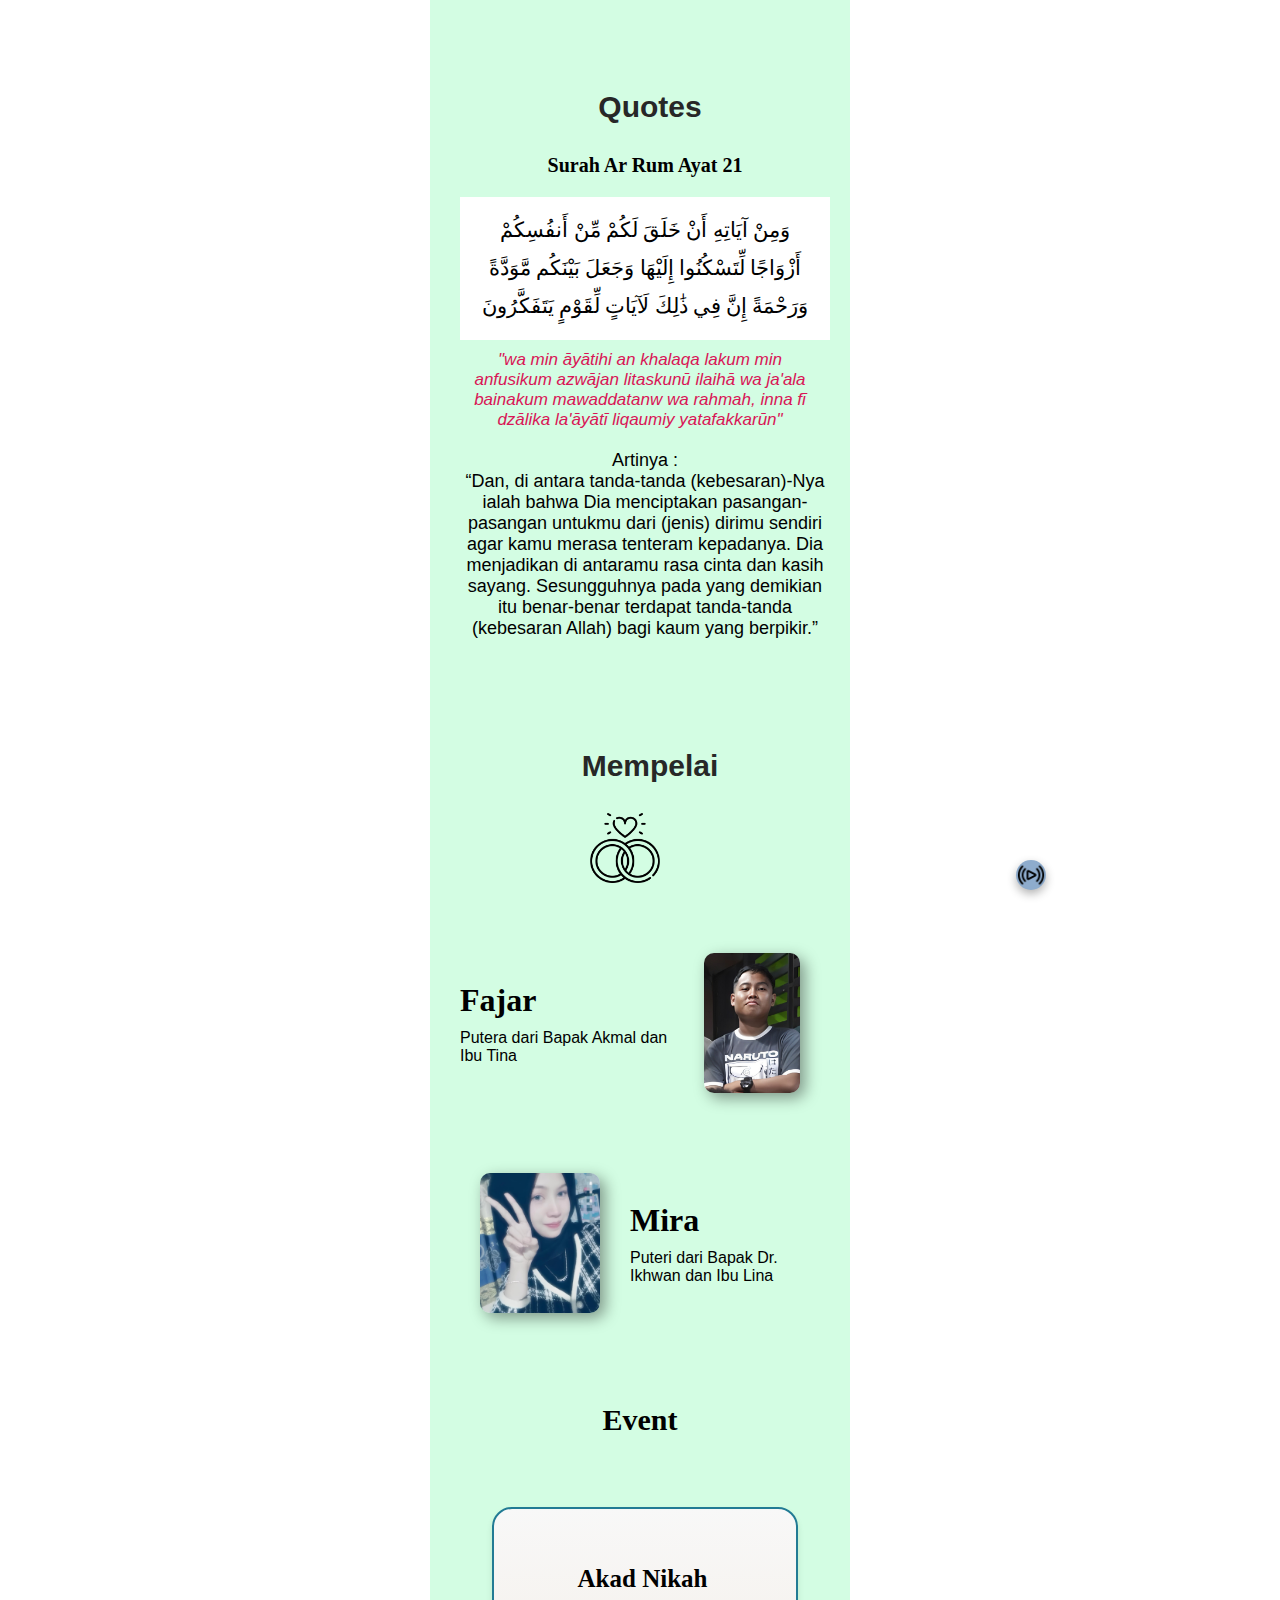
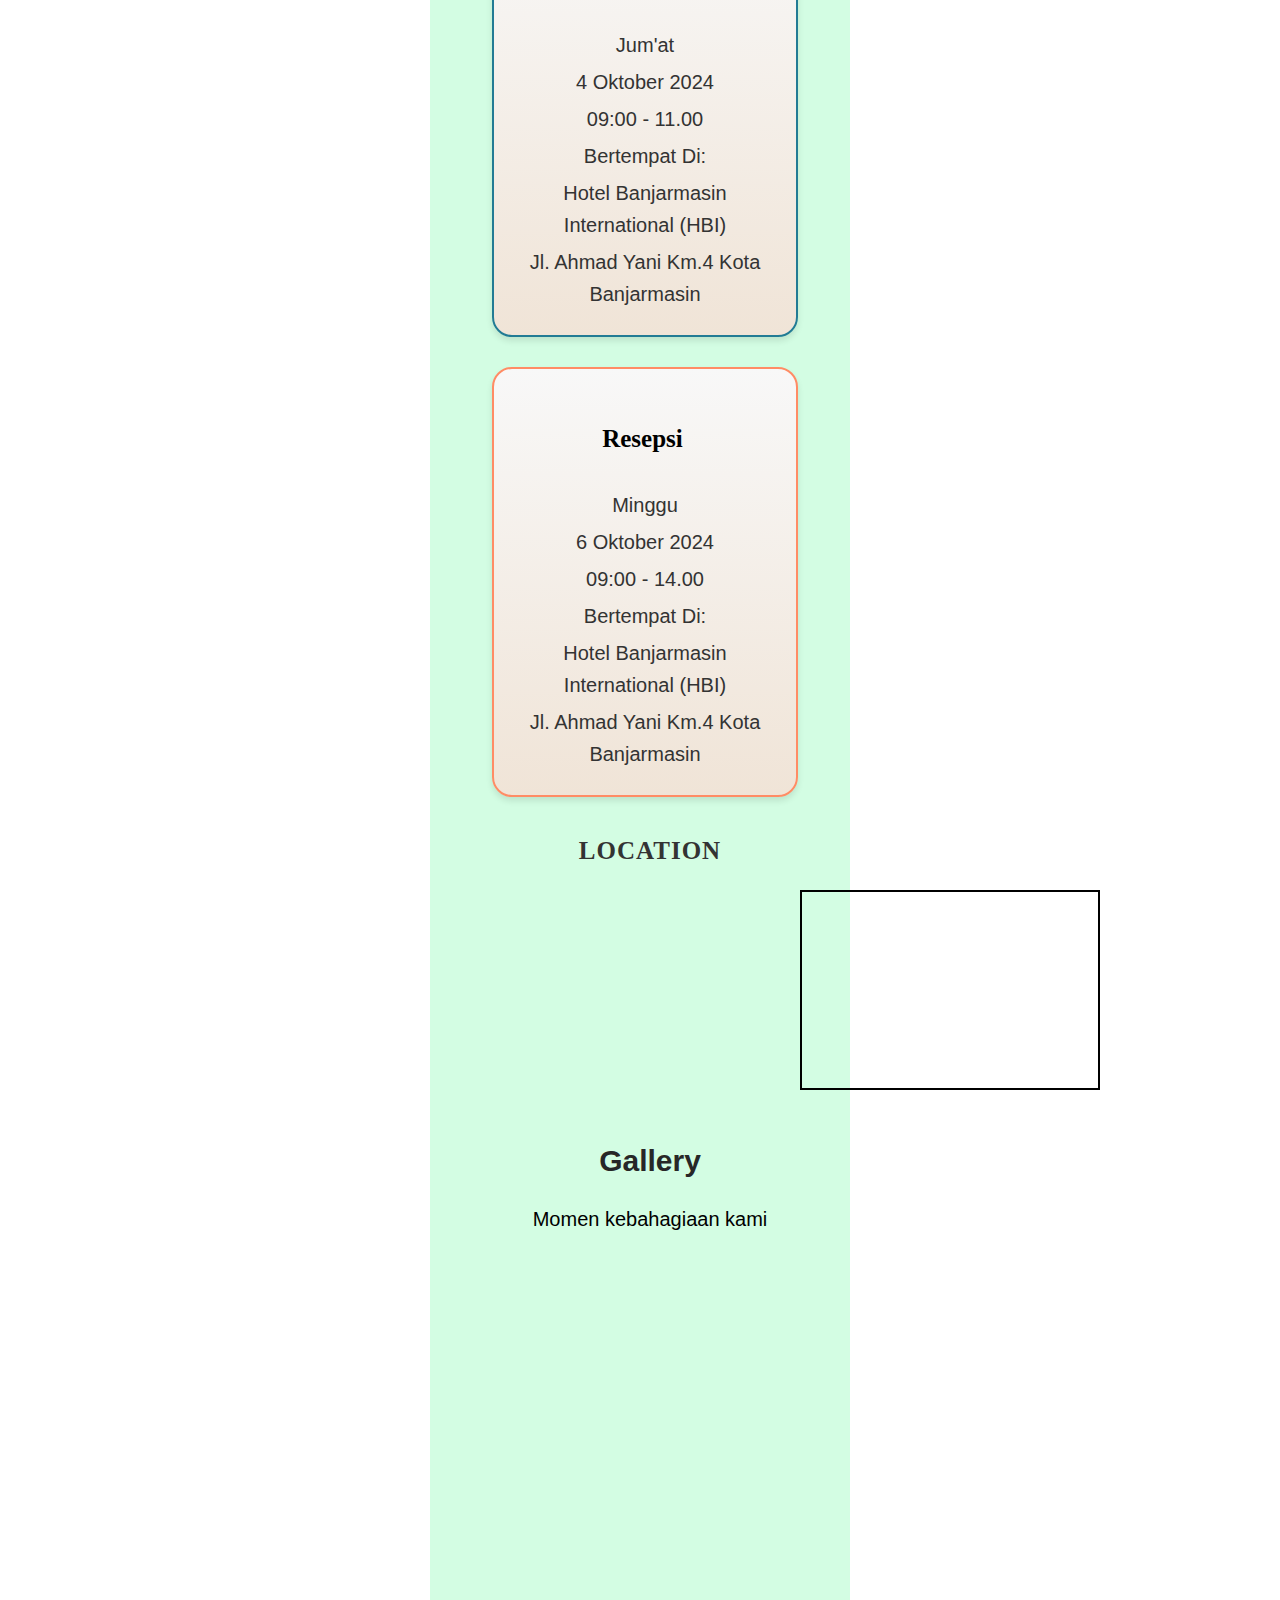
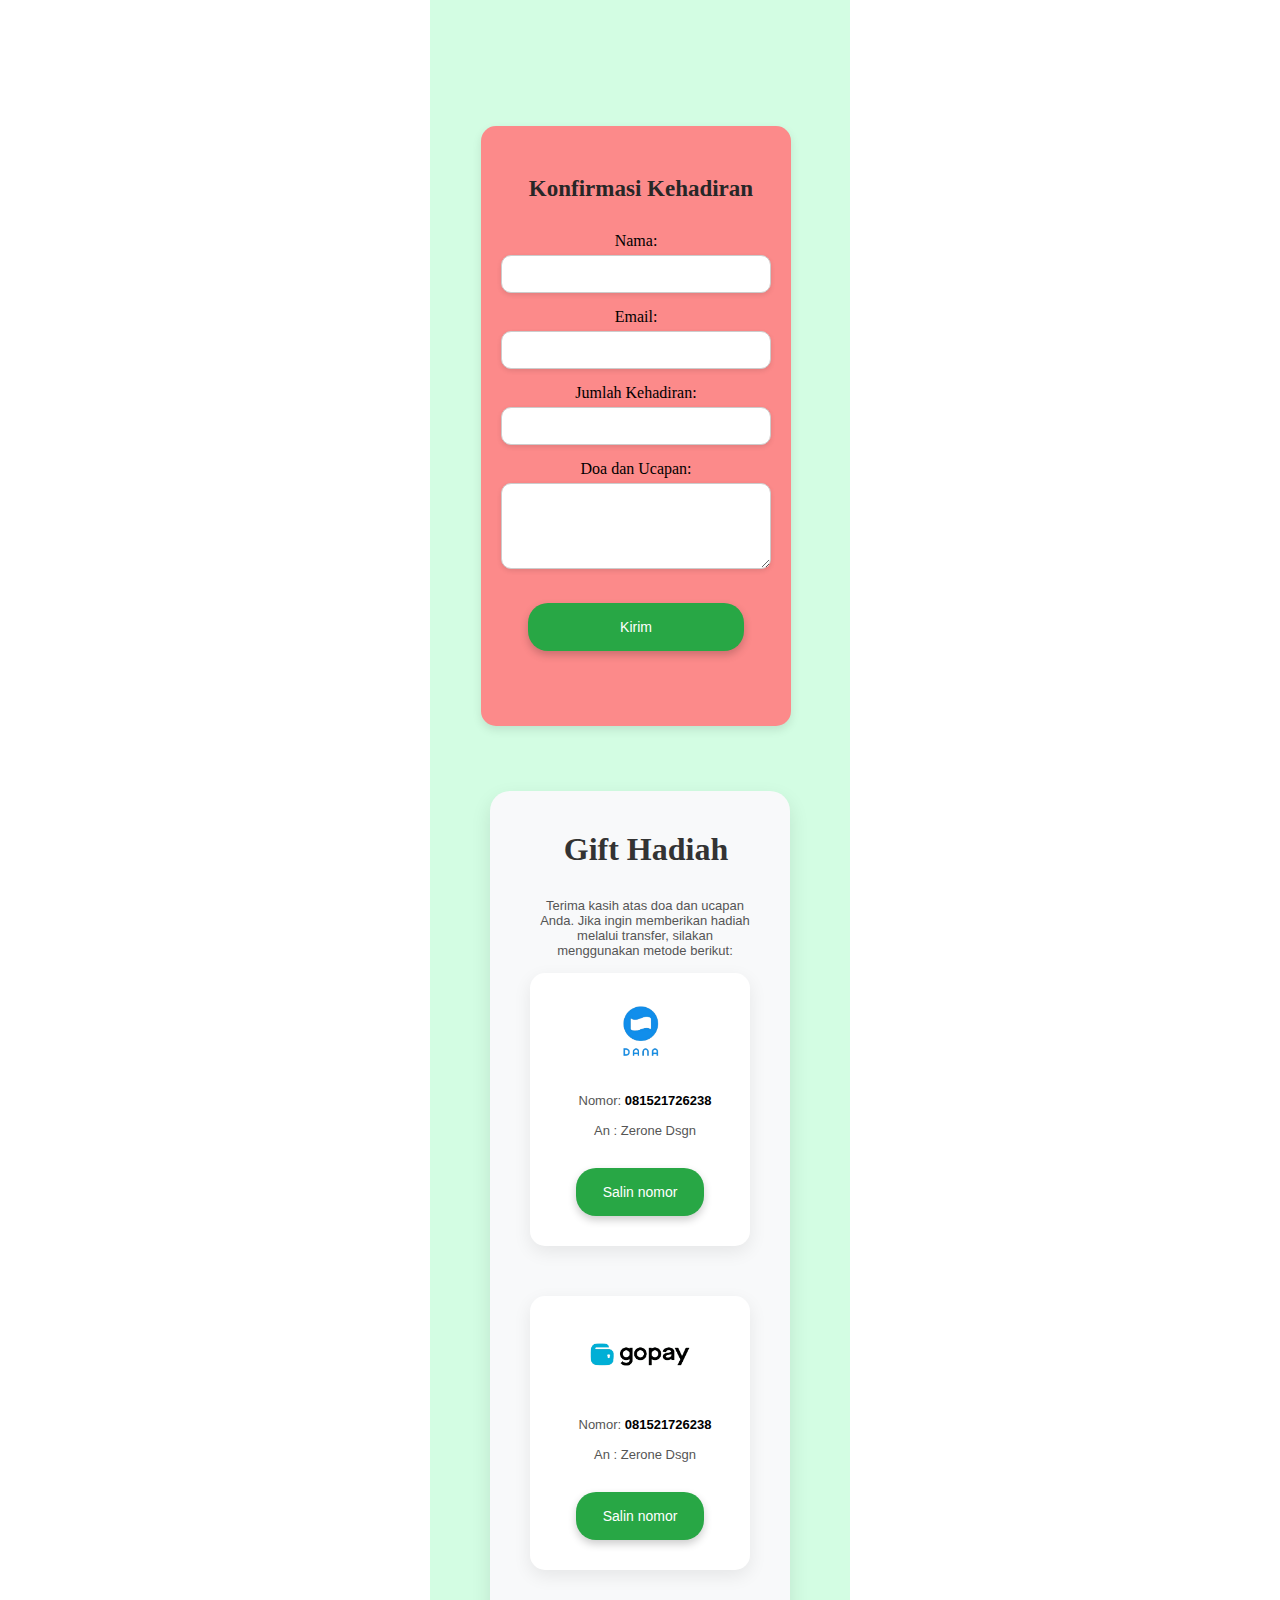
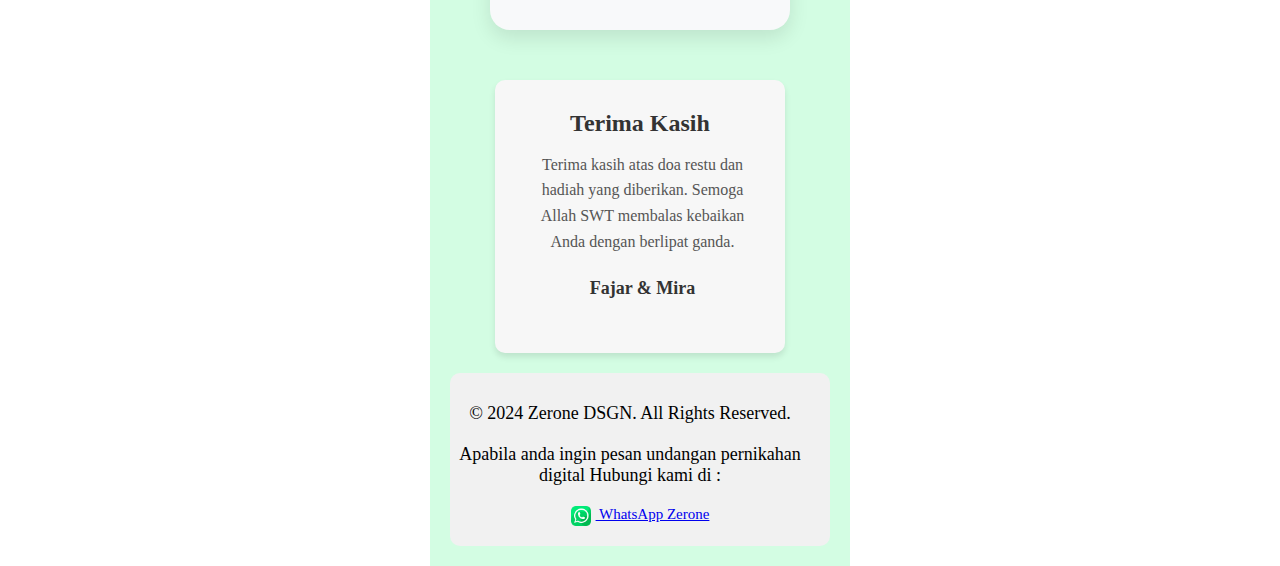
==== halaman-utama.html @ bb4aae7b "aw my love" ====
<!DOCTYPE html>
<html lang="id">
<head>
    <meta charset="UTF-8">
    <meta name="viewport" content="width=device-width, initial-scale=1.0">
    <title>Quotes</title>
    <link rel="stylesheet" href="style2.css"> 
    
<body>
</head>

<div class="phone-frame">
    <div class="container">
        <h1 class="title">Quotes</h1>
        
        <h2>Surah Ar Rum Ayat 21</h2>
        
        <p class="arabic-text">
            وَمِنْ آيَاتِهِ أَنْ خَلَقَ لَكُمْ مِّنْ أَنفُسِكُمْ أَزْوَاجًا لِّتَسْكُنُوا إِلَيْهَا وَجَعَلَ بَيْنَكُم مَّوَدَّةً وَرَحْمَةً إِنَّ فِي ذَٰلِكَ لَآيَاتٍ لِّقَوْمٍ يَتَفَكَّرُونَ
        </p>

        <p class="latin-text">
            "wa min āyātihi an khalaqa lakum min anfusikum azwājan litaskunū ilaihā wa ja'ala bainakum mawaddatanw wa rahmah, inna fī dzālika la'āyātī liqaumiy yatafakkarūn"
        </p>

        <p class="translation">
            Artinya :<br> “Dan, di antara tanda-tanda (kebesaran)-Nya ialah bahwa Dia menciptakan pasangan-pasangan untukmu dari (jenis) dirimu sendiri agar kamu merasa tenteram kepadanya. Dia menjadikan di antaramu rasa cinta dan kasih sayang. Sesungguhnya pada yang demikian itu benar-benar terdapat tanda-tanda (kebesaran Allah) bagi kaum yang berpikir.”
        </p>
    </div>
    
    <div class="container">
        <h1>Mempelai</h1>
        <img src="marriage.png" alt="Icon" class="icon">
    </div>

    
<div class="mempelai-container reverse">
    <img src="WhatsApp Image 2024-09-24 at 08.46.45.jpeg" alt="Fajar" class="photo">
    <div class="description">
        <h2>Fajar</h2>
        <p>Putera dari Bapak Akmal dan Ibu Tina</p>
    </div>
</div>

<div class="mempelai-container">
    <img src="POTO 13.jpeg" alt="Melia" class="photo">
    <div class="description">
        <h2>Mira</h2>
        <p>Puteri dari Bapak Dr. Ikhwan dan Ibu Lina</p>
    </div>
</div>

<div class="header">Event</div>
    <div class="container mx-auto px-4">
        <div class="card border-2 border-yellow-500">
            <h2 class="text-center text-xl font-bold">Akad Nikah</h2>
            <p class="text-center">Jum'at</p>
            <p class="text-center">4 Oktober 2024</p>
            <p class="text-center">09:00 - 11.00</p>
            <p class="text-center">Bertempat Di:</p>
            <p class="text-center">Hotel Banjarmasin International (HBI)</p>
            <p class="text-center">Jl. Ahmad Yani Km.4 Kota Banjarmasin</p>
        </div>
        
        <div class="card border-2 border-pink-500">
            <h2 class="text-center text-xl font-bold">Resepsi</h2>
            <p class="text-center">Minggu</p>
            <p class="text-center">6 Oktober 2024</p>
            <p class="text-center">09:00 - 14.00</p>
            <p class="text-center">Bertempat Di:</p>
            <p class="text-center">Hotel Banjarmasin International (HBI)</p>
            <p class="text-center">Jl. Ahmad Yani Km.4 Kota Banjarmasin</p>
    </div>

    <div class="text-center2">
        <h1>Location</h1>
        <iframe class="small-map" src="https://www.google.com/maps/embed?pb=!1m18!1m12!1m3!1d3983.0553527142642!2d114.61381637473114!3d-3.3364996966382736!2m3!1f0!2f0!3f0!3m2!1i1024!2i768!4f13.1!3m3!1m2!1s0x2de42153a87751bf%3A0x953145b5a090dd44!2sHotel%20Banjarmasin%20International!5e0!3m2!1sid!2sid!4v1726660566599!5m2!1sid!2sid" ></iframe>
    </div>


<div class="gallery-container">
    <h1>Gallery</h1>
    <p>Momen kebahagiaan kami</p>

    <div class="gallery">
        <div class="image image1"></div>
        <div class="image image2"></div>
        <div class="image image3"></div>
        <div class="image image4"></div>
    </div>
</div>

<div class="confirmation-container">
    <h1>Konfirmasi Kehadiran</h1>

    <form id="rsvp-form">
        <div class="form-group">
            <label for="name">Nama:</label>
            <input type="text" id="name" name="name" required>
        </div>

        <div class="form-group">
            <label for="email">Email:</label>
            <input type="email" id="email" name="email" required>
        </div>

        <div class="form-group">
            <label for="attendance">Jumlah Kehadiran:</label>
            <input type="number" id="attendance" name="attendance" required min="1">
        </div>

        <div class="form-group">
            <label for="message">Doa dan Ucapan:</label>
            <textarea id="message" name="message" rows="4" required></textarea>
        </div>
        <button type="submit">Kirim</button>
    </form>
</div>


    <p id="thank-you-message" style="display: none;">Terima Kasih telah mengisi kehadirannya</p>
</div>

    <div class="gift-container2">
        <h1>Gift Hadiah</h1>
        <p>Terima kasih atas doa dan ucapan Anda. Jika ingin memberikan hadiah melalui transfer, silakan menggunakan metode berikut:</p>
        
        <div class="gift-methods">
            <div class="gift-card">
                <img src="logo-dana-indonesia-removebg-preview.png" alt="Dana" class="gift-logo">
                <p>Nomor: <strong>081521726238</strong></p>
<p>An : Zerone Dsgn</p>
                <button onclick="copyNumber('08152172638')">Salin nomor</button>
            </div>
            
                <div class="gift-card">
                    <img src="GoPay-Logo-removebg-preview.png" alt="Dana" class="gift-logo">
                    <p>Nomor: <strong>081521726238</strong></p>
    <p>An : Zerone Dsgn</p>
                    <button onclick="copyNumber('08152172638')">Salin nomor</button>
                </div>
        </div>
    </div>

    <div class="thanks-section">
        <h3>Terima Kasih</h3>
        <p>Terima kasih atas doa restu dan hadiah yang diberikan. Semoga Allah SWT membalas kebaikan Anda dengan berlipat ganda.</p>
        <div class="couple-names">
            <p>Fajar & Mira</p>
            </div>
    </div>

    <div class="music-container">
        <audio id="background-music" src="audio.mp3" loop></audio>
        <div class="music-icon" onclick="toggleMusic()">
            <img src="play-button.png" alt="Play Music" id="music-icon" class="icon-play">
        </div>
    </div>
    
    <footer>
        <p>&copy; 2024 Zerone DSGN. All Rights Reserved.</p>
        <p>Apabila anda ingin pesan undangan pernikahan digital Hubungi kami di :</p> 
          <a href="https://wa.me/6281521726238" target="_blank">
            <img src="whatsapp (3).png" alt="WhatsApp" style="width: 20px; height: 20px;">
         WhatsApp Zerone
          </a>
      </footer>
    </div>

   <script src="script.js"></script>
</body>
</html>
---- style2.css ----
* {
  margin: 0;
  padding: 0;
  box-sizing: border-box;
}


body {
  margin: 0;
  padding: 0;
  box-sizing: border-box;
  background-color: #ffffff;
    flex-direction: column;
    justify-content: center;
    align-items: center;
    height: 100vh;
}

.phone-frame {
  width: 420px;
  background-color: #d3fde3;
  padding: 20px;
  position: relative;
  margin: 0 auto;
}


.container  {
  width: 100%;
  text-align: center;
  margin: 20px;
  padding: 20px;
}


.container h1 {
  font-size: 36px;
  color: black;
  margin-top: 30px;
  animation: fadeSlideIn 1.5s ease-out;
  font-family: 'Franklin Gothic Medium', 'Arial Narrow', Arial, sans-serif;
  margin-right: 30px;
}

.container h2 {
  font-size: 20px;
  font-weight: bold;
  margin-bottom: 20px;
  margin-top: 20px; 
  text-align: center;
  margin-right: 30px;
}



.arabic-text {
  font-family: 'Amiri', serif;
  font-size: 21px;
  line-height: 1.8;
  color: #000000;
  margin: 0; 
  background-color: white;
  padding: 15px;
  margin-left: -30px;
}

.latin-text {
  font-size: 17px;
  font-style: italic;
  color: #D91656;
  margin-bottom: 20px;
  animation: fadeSlideIn 2.2s ease-out 0.6s;
  margin-right: 20px;
}

.translation {
  font-size: 18px;
  color: black;
  animation: fadeSlideIn 2.5s ease-out 0.9s;
  margin-left: 25px;
  text-align: center;
  margin-left: -30px;
}


@keyframes fadeSlideIn {
  0% {
    opacity: 0;
    transform: translateY(-20px); 
  }
  100% {
    opacity: 1;
    transform: translateY(0); 
  }
}

.icon {
  width: 24px;
  height: 24px;
  display: block;
  margin: 0 auto;
}


.title {
  margin-bottom: 100px;
}

h1 {
  font-size: 2.5rem;
  color: black;
 text-align: center;
}

.icon {
  width: 70px;
  height: 70px;
  margin-top: 10px;
  margin-left: 100px;
}

@keyframes slideIn {
  from {
    transform: translateX(-100%);
    opacity: 0;
  }
  to {
    transform: translateX(0);
    opacity: 1;
  }
}



.mempelai-container {
  display: flex;
  justify-content: flex-start;  
  align-items: center;
  margin-bottom: 20px;
  animation: slideIn 1.5s ease-in-out;
}

.mempelai-container.reverse {
  flex-direction: row-reverse;
margin-left: 10px;
}

.photo {
  width: 120px;
  height: 140px;
  border-radius: 10px;
  box-shadow: 5px 5px 15px rgba(0, 0, 0, 0.4);
  margin: 30px; 
}

.container h1 {
  font-size: 30px; 
  font-weight: bold; 
  color: #272727; 
  text-align: center; 
  margin: 20px 0; 
  padding: 10px; 
  border-radius: 10px; 
 margin-left: -20px;
  animation: fadeIn 1s ease-in-out; 
}

.description h2 {
  font-size: 2.0rem; 
  font-weight: bold; 
  color: black; 
  text-align: left; 
  margin: 0; 
  padding-bottom: 10px; 
}

.description p {
  font-size: 1rem; 
  color: black; 
  animation: slideIn 1.8s ease-in-out; 
  text-align: left; 
  margin: 0; 
}




.header {
  font-size: 30px;
  text-align: center;
  margin-top: 60px;
  color: black;
  font-weight: 900;
  animation: fadeIn 1.3s ease-in forwards;
}

.text-center {
  text-align: center; 
  font-size: 20px; 
  color: #333; 
  margin: 5px; 
  line-height: 1.6; 
}

p {
  font-family: 'Arial', sans-serif;
}

.card {
  background: linear-gradient(to bottom, #f8f8f8, #f0e4d7);
  border-radius: 20px;
  padding: 20px;
  margin: 30px;
  text-align: center;
  box-shadow: 0 4px 6px rgba(0, 0, 0, 0.1);
  border: 2px solid transparent;
 width: 90%;
 margin-left: 2px; 
 transition: transform 0.3s ease, box-shadow 0.3s ease;
}

.card h2 {
  font-size: 25px;
  color: #000000;
  font-weight: bold; 
  padding: 10px; 
  animation: fadeIn 1s ease-in-out; 
  margin-left: 25px;
}

.card:hover {
  transform: scale(1.05);
  box-shadow: 0 8px 12px rgba(0, 0, 0, 0.2);
}


.card:nth-child(1) {
  border-color: #227B94;
  transition: border-color 0.5s ease;
}
.card:nth-child(2) {
  border-color: #ff8c65;
  transition: border-color 0.5s ease;
}

@keyframes fadeIn {
  0% {
    opacity: 0;
    transform: translateY(-20px);
  }
  100% {
    opacity: 1;
    transform: translateY(0);
  }
}


.text-center2 h1 {
  font-size: 25px; 
  font-weight: bold; 
  color: #333; 
  margin-bottom: 15px; 
  text-transform: uppercase; 
  letter-spacing: 1px; 
  font-family: Cambria, Cochin, Georgia, Times, 'Times New Roman', serif; 
  margin-left: -20px;
}

.small-map {
  width: 300px; 
  height: 200px;
  border: none;
  border: 2px solid black;
  transform: translateX(100%);
  margin-left: -20px;
  animation: slideIn 1.2s ease-out forwards;
}

@keyframes slideIn {
  from {
    transform: translateX(100%);
  }
  to {
    transform: translateX(0);
  }
}


.gallery-container {
  text-align: center;
  margin: 40px 0;
}

h1 {
  font-size: 2.7rem;
  color: #000000; 
  margin-left: -20px;
}

p {
  font-size: 1.6rem;
  color: rgb(0, 0, 0);
  margin-bottom: 20px;
  margin-left: -20px;
}

.gallery {
  display: grid;
  grid-template-columns: 1fr 1fr;
  grid-template-rows: auto auto;
  gap: 20px;
  padding: 20px;
  border: 5px solid #fc8a8a; 
  border-radius: 15px; 
  width: 300px;
  margin: 0 auto;
  opacity: 0;
  margin-left: -4px;
  animation: fadeIn 1s forwards ease-in-out;
}

@keyframes fadeIn {
  from {
    opacity: 0;
  }
  to {
    opacity: 1;
  }
}

.image {
  border-radius: 10px;
  box-shadow: 0 4px 8px rgba(0, 0, 0, 0.3);
  background-size: cover;
  background-position: center;
  transition: transform 0.3s ease, box-shadow 0.3s ease;
}

.image:hover {
  transform: scale(1.05); 
  box-shadow: 0 8px 16px rgba(0, 0, 0, 0.5); 
}

.image1 {
  background-image: url('gambar\ 1.jpg'); 
  grid-column: 1 / span 2;
  height: 150px; 
}

.image2, .image3, .image4 {
  height: 100px; 
}

.image2 {
  background-image: url('gambar\ 2.jpg');
}

.image3 {
  background-image: url('gambar\ 3.jpg'); 
}

.image4 {
  background-image: url('gambar\ 4.webp'); 
  grid-column: 1 / span 2;
}


.confirmation-container {
  text-align: center;
  background-color: #fc8a8a;
  padding: 20px;
  border-radius: 15px;
  box-shadow: 0 4px 10px rgba(0, 0, 0, 0.1);
  width:  310px;
  height: 600px;
  margin: -5px;
  margin-left: -9px;
  animation: bounceRight 0.8s ease-out;
}

.confirmation-container h1 {
  font-size: 23px;
  margin-bottom: 20px;
  font-family: Cambria, Cochin, Georgia, Times, 'Times New Roman', serif;
 margin-left: 10px;
}

.form-group {
  margin-bottom: 15px;
}

label {
  display: block;
  font-size: 16px;
  margin-bottom: 5px;
  color: #000000;
}

input, textarea {
  width: 100%;
  padding: 10px;
  border-radius: 10px;
  border: 1px solid #ccc;
  box-shadow: 0 2px 5px rgba(0, 0, 0, 0.1);
  font-size: 14px;
}

button {
  width: 80%;
  padding: 20px;
  color: rgb(31, 24, 24);
  border: none;
  background-color: #31da58;
  border-radius: 20px;
  font-size: 16px;
  cursor: pointer;
  box-shadow: 0 4px 8px rgba(0, 0, 0, 0.2);
  transition: background-color 0.3s ease, box-shadow 0.3s ease; 
}

button:hover {
  color: #e1ff00;
  box-shadow: 0 8px 12px rgba(0, 0, 0, 0.3); 
}

p {
  font-size: 20px;
  color: #000000;
  margin-top: 10px;
}

@keyframes bounceRight {
  0% {
    transform: translateX(100%);
    opacity: 0;
  }
  60% {
    transform: translateX(-10%);
    opacity: 1;
  }
  80% {
    transform: translateX(5%);
  }
  100% {
    transform: translateX(0);
  }
}


#thank-you-message {
  font-size: 16px;
  font-weight: bold;
  margin-top: 20px;
}

.gift-container2 {
  max-width: 600px;
  width: 300px;
  padding: 40px;
  background-color: #f8f9fa; 
  border-radius: 20px;
  box-shadow: 0 8px 20px rgba(0, 0, 0, 0.1); 
  margin: 50px auto;
  text-align: center;
}


.gift-container2 h1 {
  font-size: 2rem;
  color: #333;
  margin-bottom: 30px;
  font-family: Cambria, Cochin, Georgia, Times, 'Times New Roman', serif; 
  font-weight: 700;
  margin-left: 12px;
}

p strong {
  color: #000000; 
  font-weight: bold; 
}


.gift-methods {
  display: flex;
  justify-content: space-between;
  gap: 30px;
  flex-wrap: wrap; 
}

.gift-card {
  background-color: #fff;
  padding: 30px;
  border-radius: 15px;
  box-shadow: 0 6px 18px rgba(0, 0, 0, 0.08); 
  text-align: center;
  flex: 1;
  transition: transform 0.3s ease, box-shadow 0.3s ease;
  margin-bottom: 20px;
  animation: fadeInLeft 0.6s ease-out;
}

.gift-card:hover {
  transform: translateY(-8px); 
  box-shadow: 0 12px 30px rgba(0, 0, 0, 0.15);
}


.gift-logo {
  width: 100px;
  height: auto;
  margin-bottom: 20px;
}

.gift-container2 h2 {
  font-size: 1.2rem;
  color: #444;
  margin-bottom: 15px;
  font-weight: 400;
}


.gift-container2 p {
  font-size: 13px;
  color: #555;
  margin-bottom: 15px;
  font-family: 'Roboto', sans-serif;
  font-weight: 400;
  margin-left: 10px;
  right: 30px;
  margin-top: 10px;
}


button {
  background-color: #28a745; 
  color: white;
  border: none;
  padding:  16px;
  border-radius: 20px; 
  cursor: pointer;
  font-size: 14px;
  font-weight: 400;
  transition: background-color 0.3s ease, box-shadow 0.3s ease;
  margin-top: 15px;
}

button:hover {
  background-color: #218838; 
  box-shadow: 0 8px 18px rgba(0, 0, 0, 0.15);
}

@keyframes fadeInLeft {
  from {
    transform: translateX(-100%);
    opacity: 0;
  }
  to {
    transform: translateX(0);
    opacity: 1;
  }
}


@media (max-width: 768px) {
  .gift-methods {
      flex-direction: column;
      gap: 20px;
  }
}

.thanks-section {
  background-color: #f7f7f7; 
  padding: 30px; 
  margin: 20px auto; 
  border-radius: 10px; 
  text-align: center; 
  box-shadow: 0px 4px 6px rgba(0, 0, 0, 0.1); 
  max-width: 700px; 
  width: 290px;
}

.thanks-section h3 {
  font-size: 24px; 
  color: #333; 
  margin-bottom: 15px; 
  font-family: Cambria, Cochin, Georgia, Times, 'Times New Roman', serif; 
}

.thanks-section p {
  font-size: 16px; 
  color: #555; 
  line-height: 1.6; 
  margin-left: 5px;
  font-family: Cambria, Cochin, Georgia, Times, 'Times New Roman', serif; 
}

.couple-names p {
  font-size: 18px; 
  color: #333; 
  margin-top: 20px; 
  font-weight: bold; 
  font-family: Cambria, Cochin, Georgia, Times, 'Times New Roman', serif;
}

footer {
  text-align: center;
  padding: 20px;
  background-color: #f1f1f1;
  font-size: 15px;
  border-radius: 10px;
  color: #555;
}

footer p {
  font-size: 18px;
  font-family: 'Times New Roman', Times, serif;
}

footer img {
  vertical-align: middle;
  margin-right: 5px;
}



.music-container {
  position: fixed;
  bottom: 10px;
  left: 77%; 
  transform: translateX(100%);  
  z-index: 1000;
  display: flex;
  justify-content: center;
  align-items: center;
}

.music-icon {
  width: 30px; 
  height: 30px; 
  border-radius: 50%;
  background-color: #8EACCD;
  display: flex;
  justify-content: center;
  align-items: center;
  font-size: 30px;
  cursor: pointer;
  box-shadow: 0 4px 10px rgba(0, 0, 0, 0.3);
  animation: spin 5s linear infinite;
  transition: transform 0.3s ease, box-shadow 0.3s ease;
}

.music-icon:hover {
  transform: scale(1.1);
  box-shadow: 0 8px 16px rgba(0, 0, 0, 0.5);
}

.icon-play {
  width: 30px;
  height: 30px;
  border-radius: 50%;
  object-fit: cover;
  cursor: pointer;
}

.icon-play:hover {
  transform: scale(1.1);
  transition: transform 0.2s ease-in-out;
}

@keyframes spin {
  from {
    transform: rotate(0deg);
  }
  to {
    transform: rotate(360deg);
  }
}


@media only screen and (max-width: 768px) {
  html {
    font-size: 90%;
    padding: 15px;
  }
  .gift-methods {
    flex-direction: column;
    gap: 20px;
  }
}
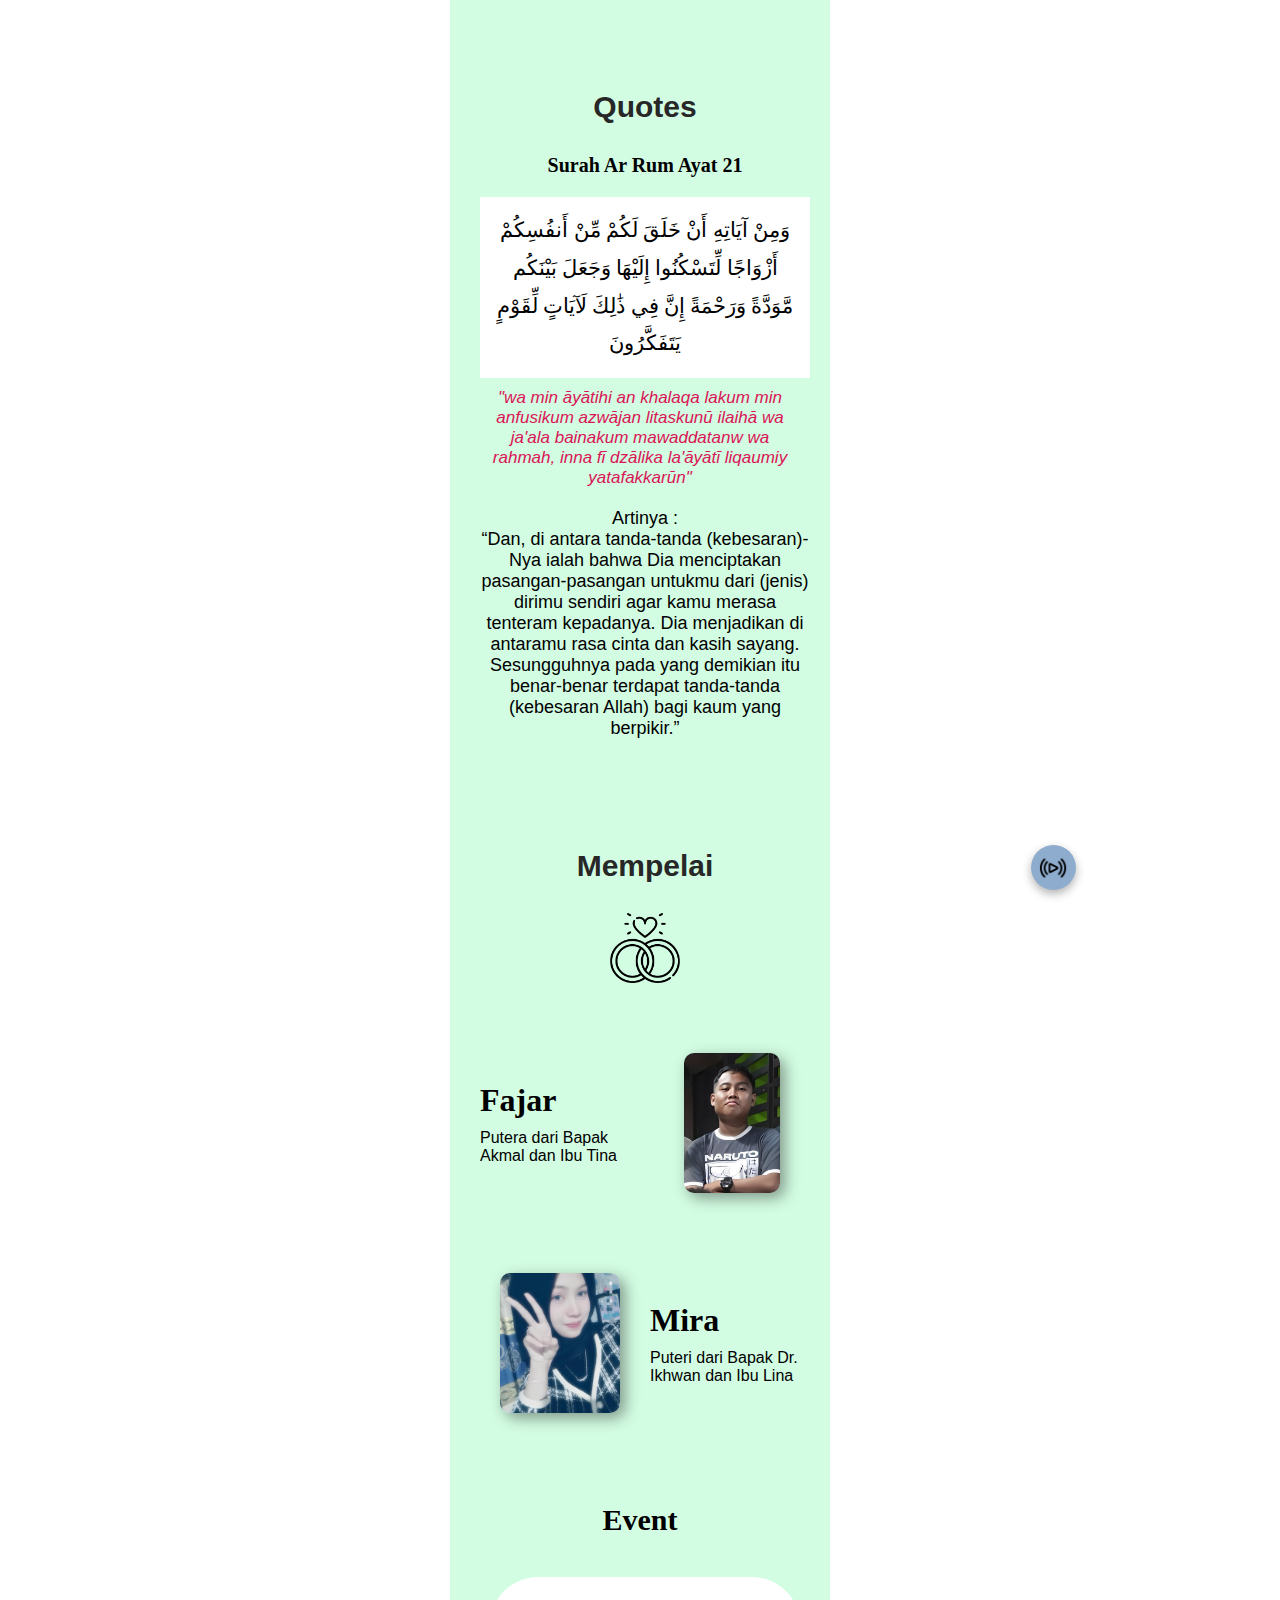
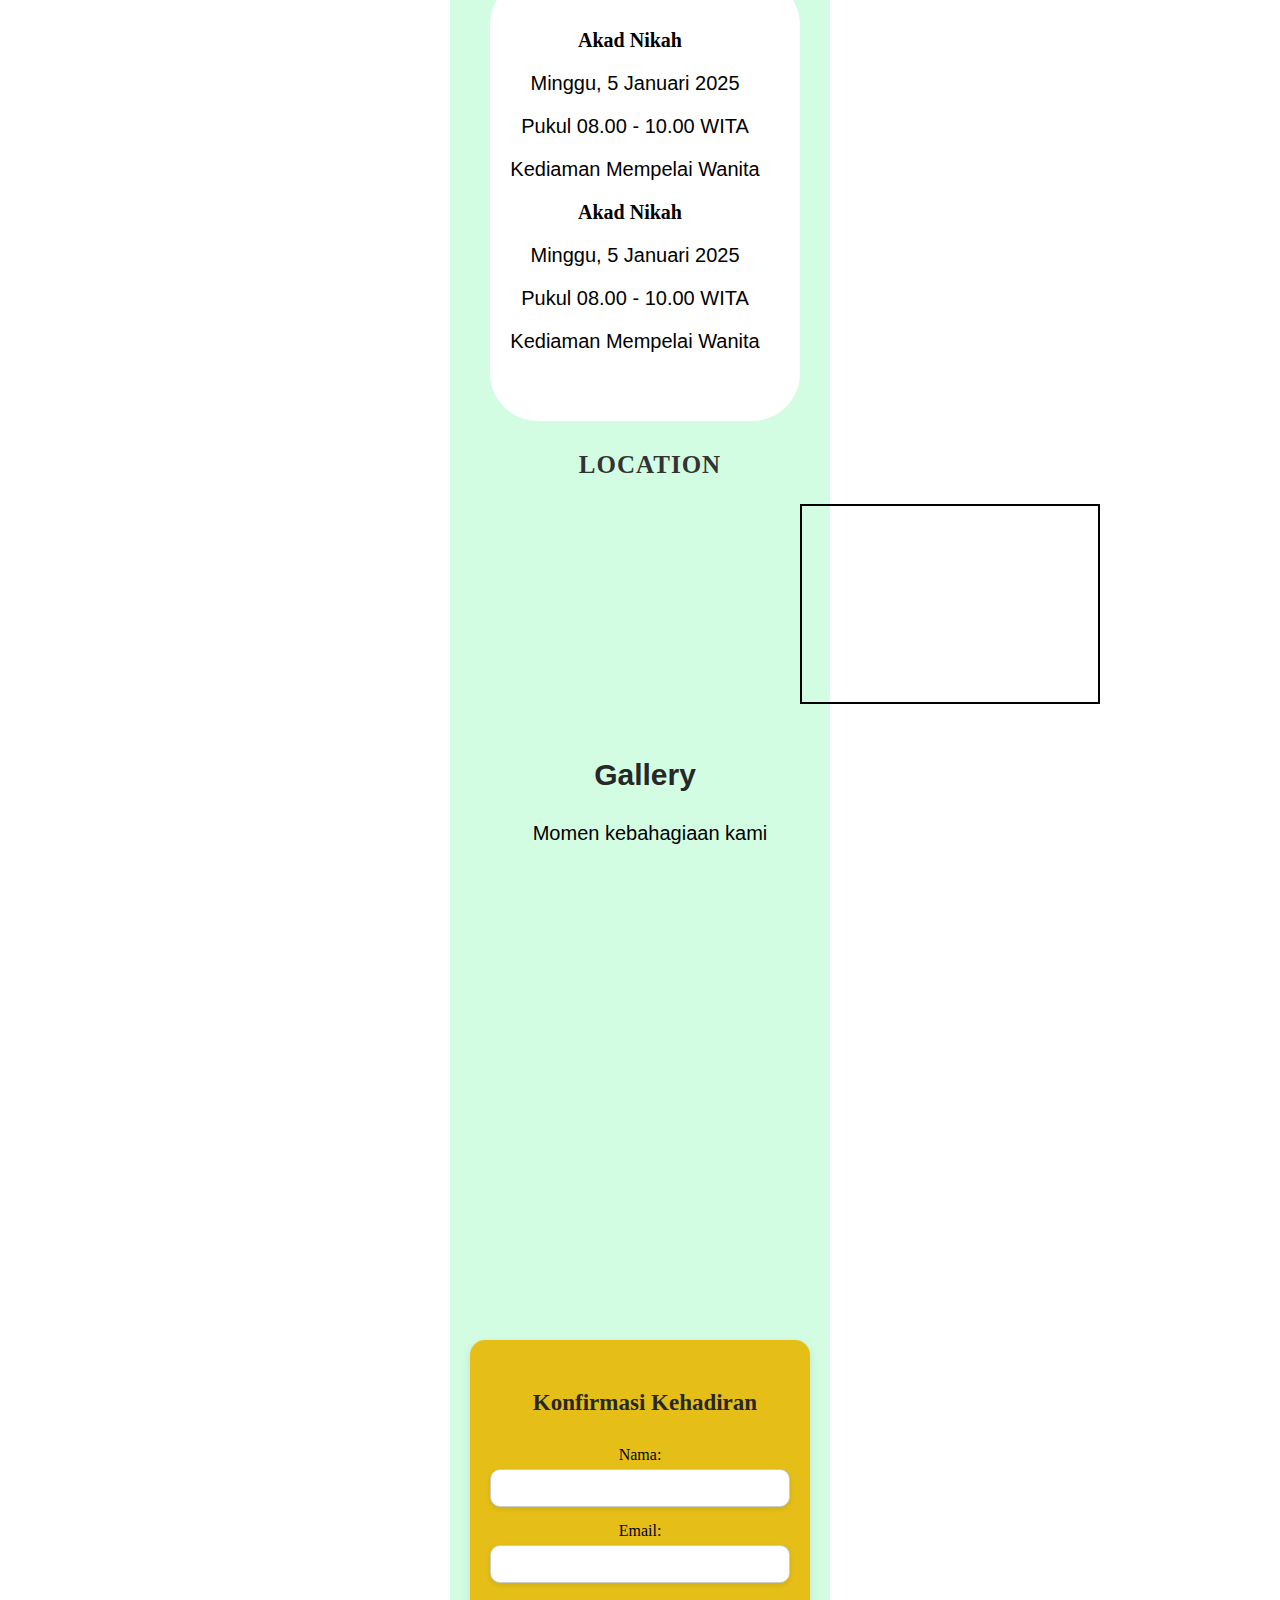
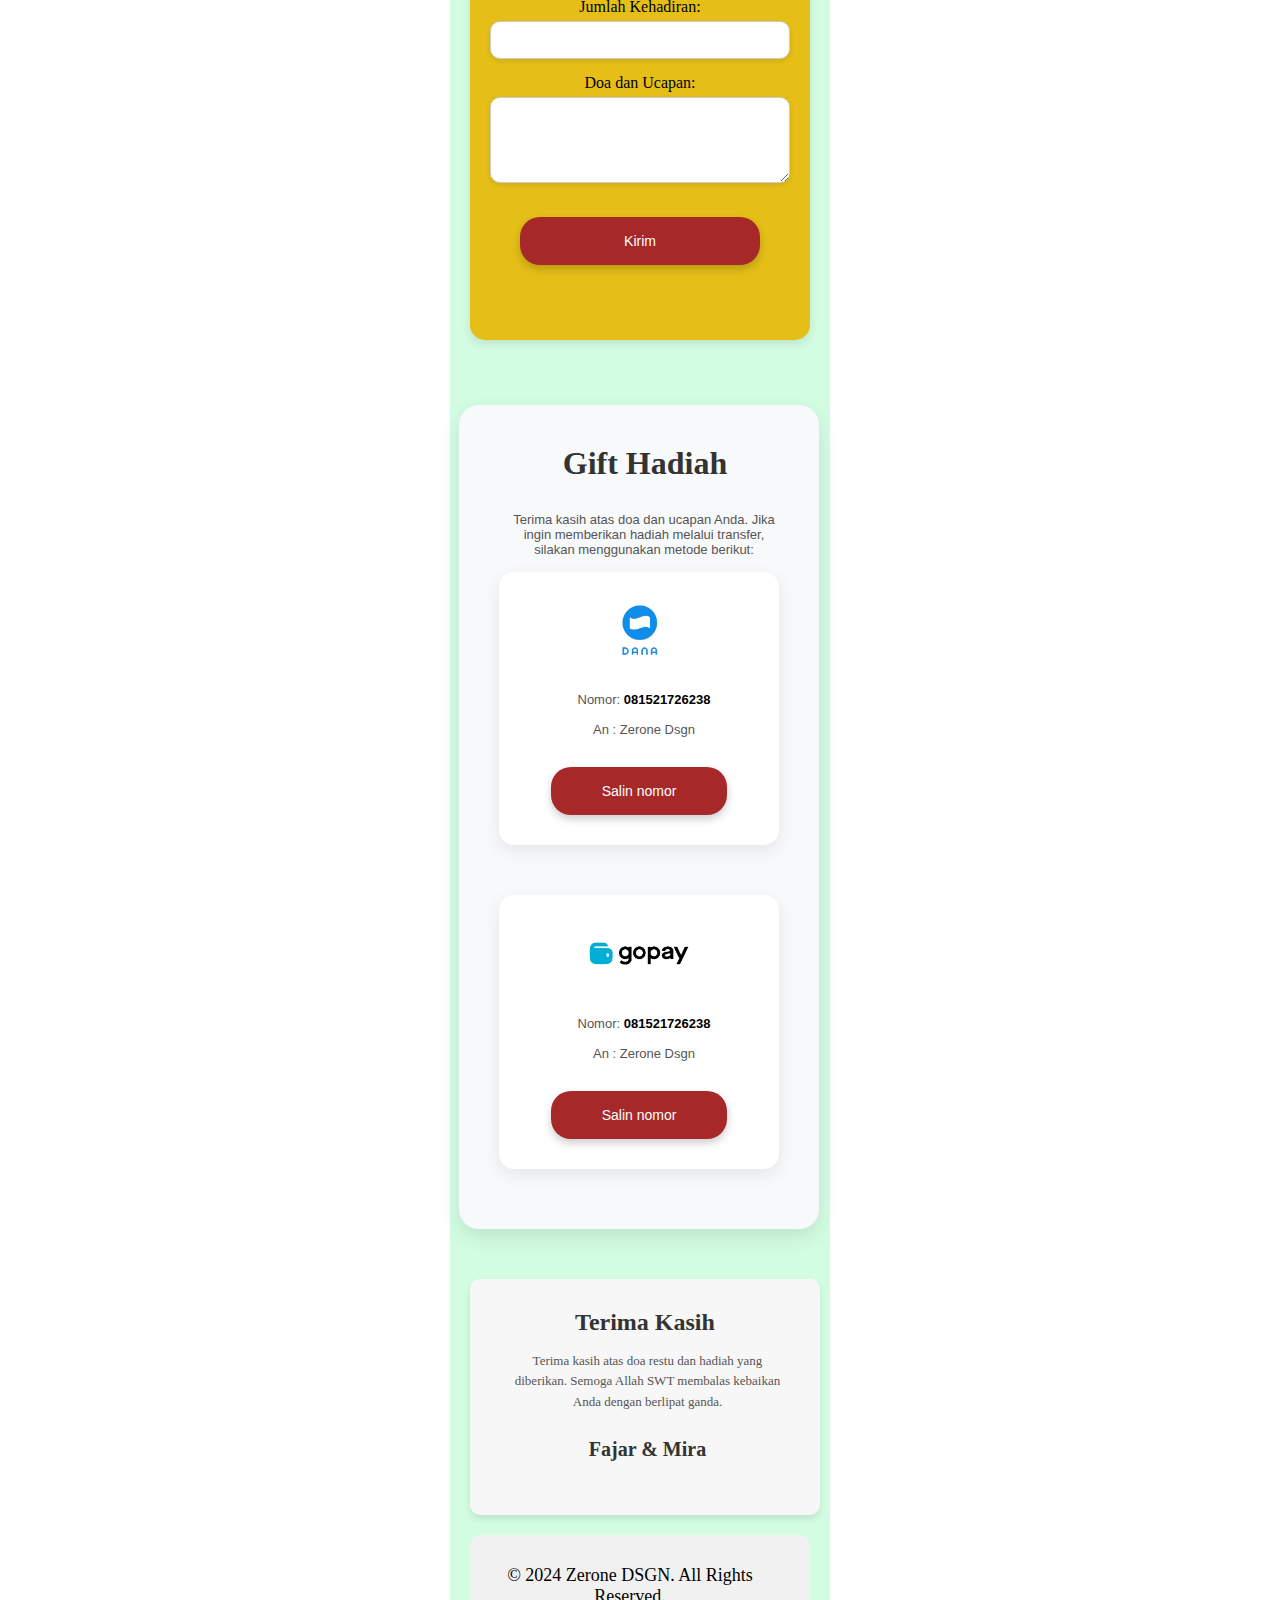
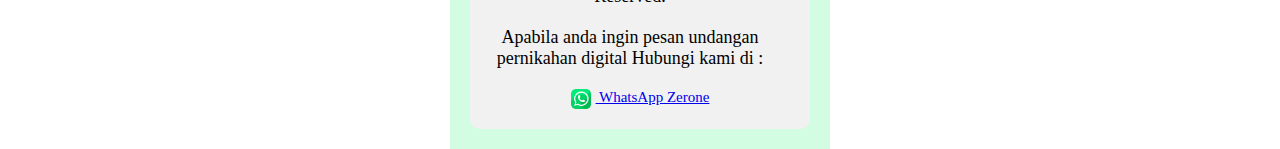
==== commit 042a3f14: "asik" ====
--- a/halaman-utama.html
+++ b/halaman-utama.html
@@ -52,24 +52,16 @@
 
 <div class="header">Event</div>
     <div class="container mx-auto px-4">
-        <div class="card border-2 border-yellow-500">
-            <h2 class="text-center text-xl font-bold">Akad Nikah</h2>
-            <p class="text-center">Jum'at</p>
-            <p class="text-center">4 Oktober 2024</p>
-            <p class="text-center">09:00 - 11.00</p>
-            <p class="text-center">Bertempat Di:</p>
-            <p class="text-center">Hotel Banjarmasin International (HBI)</p>
-            <p class="text-center">Jl. Ahmad Yani Km.4 Kota Banjarmasin</p>
-        </div>
-        
         <div class="card border-2 border-pink-500">
-            <h2 class="text-center text-xl font-bold">Resepsi</h2>
-            <p class="text-center">Minggu</p>
-            <p class="text-center">6 Oktober 2024</p>
-            <p class="text-center">09:00 - 14.00</p>
-            <p class="text-center">Bertempat Di:</p>
-            <p class="text-center">Hotel Banjarmasin International (HBI)</p>
-            <p class="text-center">Jl. Ahmad Yani Km.4 Kota Banjarmasin</p>
+            <h2 class="card-title">Akad Nikah</h2>
+                <p>Minggu, 5 Januari 2025</p>
+                <p>Pukul 08.00 - 10.00 WITA</p>
+                <p class="location">Kediaman Mempelai Wanita</p>
+
+                <h2 class="card-title">Akad Nikah</h2>
+                <p>Minggu, 5 Januari 2025</p>
+                <p>Pukul 08.00 - 10.00 WITA</p>
+                <p class="location">Kediaman Mempelai Wanita</p>
     </div>
 
     <div class="text-center2">
--- a/style2.css
+++ b/style2.css
@@ -17,7 +17,7 @@
 }
 
 .phone-frame {
-  width: 420px;
+  width: 380px;
   background-color: #d3fde3;
   padding: 20px;
   position: relative;
@@ -161,7 +161,7 @@
   margin: 20px 0; 
   padding: 10px; 
   border-radius: 10px; 
- margin-left: -20px;
+ margin-left: -30px;
   animation: fadeIn 1s ease-in-out; 
 }
 
@@ -206,42 +206,22 @@
   font-family: 'Arial', sans-serif;
 }
 
+
 .card {
-  background: linear-gradient(to bottom, #f8f8f8, #f0e4d7);
-  border-radius: 20px;
-  padding: 20px;
-  margin: 30px;
-  text-align: center;
-  box-shadow: 0 4px 6px rgba(0, 0, 0, 0.1);
-  border: 2px solid transparent;
- width: 90%;
- margin-left: 2px; 
- transition: transform 0.3s ease, box-shadow 0.3s ease;
-}
-
-.card h2 {
-  font-size: 25px;
-  color: #000000;
-  font-weight: bold; 
-  padding: 10px; 
-  animation: fadeIn 1s ease-in-out; 
-  margin-left: 25px;
-}
-
-.card:hover {
-  transform: scale(1.05);
-  box-shadow: 0 8px 12px rgba(0, 0, 0, 0.2);
-}
-
-
-.card:nth-child(1) {
-  border-color: #227B94;
-  transition: border-color 0.5s ease;
-}
-.card:nth-child(2) {
-  border-color: #ff8c65;
-  transition: border-color 0.5s ease;
-}
+  padding-top: 2rem;
+  padding-bottom: 3rem;
+  background-color: white;
+  border-radius: 3rem;
+ width: 310px;
+ align-items: center;
+ margin-left: -20px;
+}
+
+.card-title {
+  font-family: 'Arizonia', cursive;
+  font-size: 1.5rem;
+}
+
 
 @keyframes fadeIn {
   0% {
@@ -310,12 +290,12 @@
   grid-template-rows: auto auto;
   gap: 20px;
   padding: 20px;
-  border: 5px solid #fc8a8a; 
+  border: 5px solid #ffd500; 
   border-radius: 15px; 
-  width: 300px;
+  width: 328px;
   margin: 0 auto;
   opacity: 0;
-  margin-left: -4px;
+  margin-left: -30px;
   animation: fadeIn 1s forwards ease-in-out;
 }
 
@@ -367,14 +347,14 @@
 
 .confirmation-container {
   text-align: center;
-  background-color: #fc8a8a;
+  background-color: #e5bf17;
   padding: 20px;
   border-radius: 15px;
   box-shadow: 0 4px 10px rgba(0, 0, 0, 0.1);
-  width:  310px;
+  width:  340px;
   height: 600px;
   margin: -5px;
-  margin-left: -9px;
+  margin-left: -40px;
   animation: bounceRight 0.8s ease-out;
 }
 
@@ -455,12 +435,13 @@
 
 .gift-container2 {
   max-width: 600px;
-  width: 300px;
+  width: 360px;
   padding: 40px;
   background-color: #f8f9fa; 
   border-radius: 20px;
   box-shadow: 0 8px 20px rgba(0, 0, 0, 0.1); 
   margin: 50px auto;
+  margin-left: -11px;
   text-align: center;
 }
 
@@ -532,7 +513,7 @@
 
 
 button {
-  background-color: #28a745; 
+  background-color: #a72828; 
   color: white;
   border: none;
   padding:  16px;
@@ -576,7 +557,7 @@
   text-align: center; 
   box-shadow: 0px 4px 6px rgba(0, 0, 0, 0.1); 
   max-width: 700px; 
-  width: 290px;
+  width: 350px;
 }
 
 .thanks-section h3 {
@@ -587,7 +568,7 @@
 }
 
 .thanks-section p {
-  font-size: 16px; 
+  font-size: 13px; 
   color: #555; 
   line-height: 1.6; 
   margin-left: 5px;
@@ -595,7 +576,7 @@
 }
 
 .couple-names p {
-  font-size: 18px; 
+  font-size: 20px; 
   color: #333; 
   margin-top: 20px; 
   font-weight: bold; 
@@ -635,8 +616,8 @@
 }
 
 .music-icon {
-  width: 30px; 
-  height: 30px; 
+  width: 45px; 
+  height: 45px; 
   border-radius: 50%;
   background-color: #8EACCD;
   display: flex;
@@ -674,16 +655,4 @@
   to {
     transform: rotate(360deg);
   }
-}
-
-
-@media only screen and (max-width: 768px) {
-  html {
-    font-size: 90%;
-    padding: 15px;
-  }
-  .gift-methods {
-    flex-direction: column;
-    gap: 20px;
-  }
 }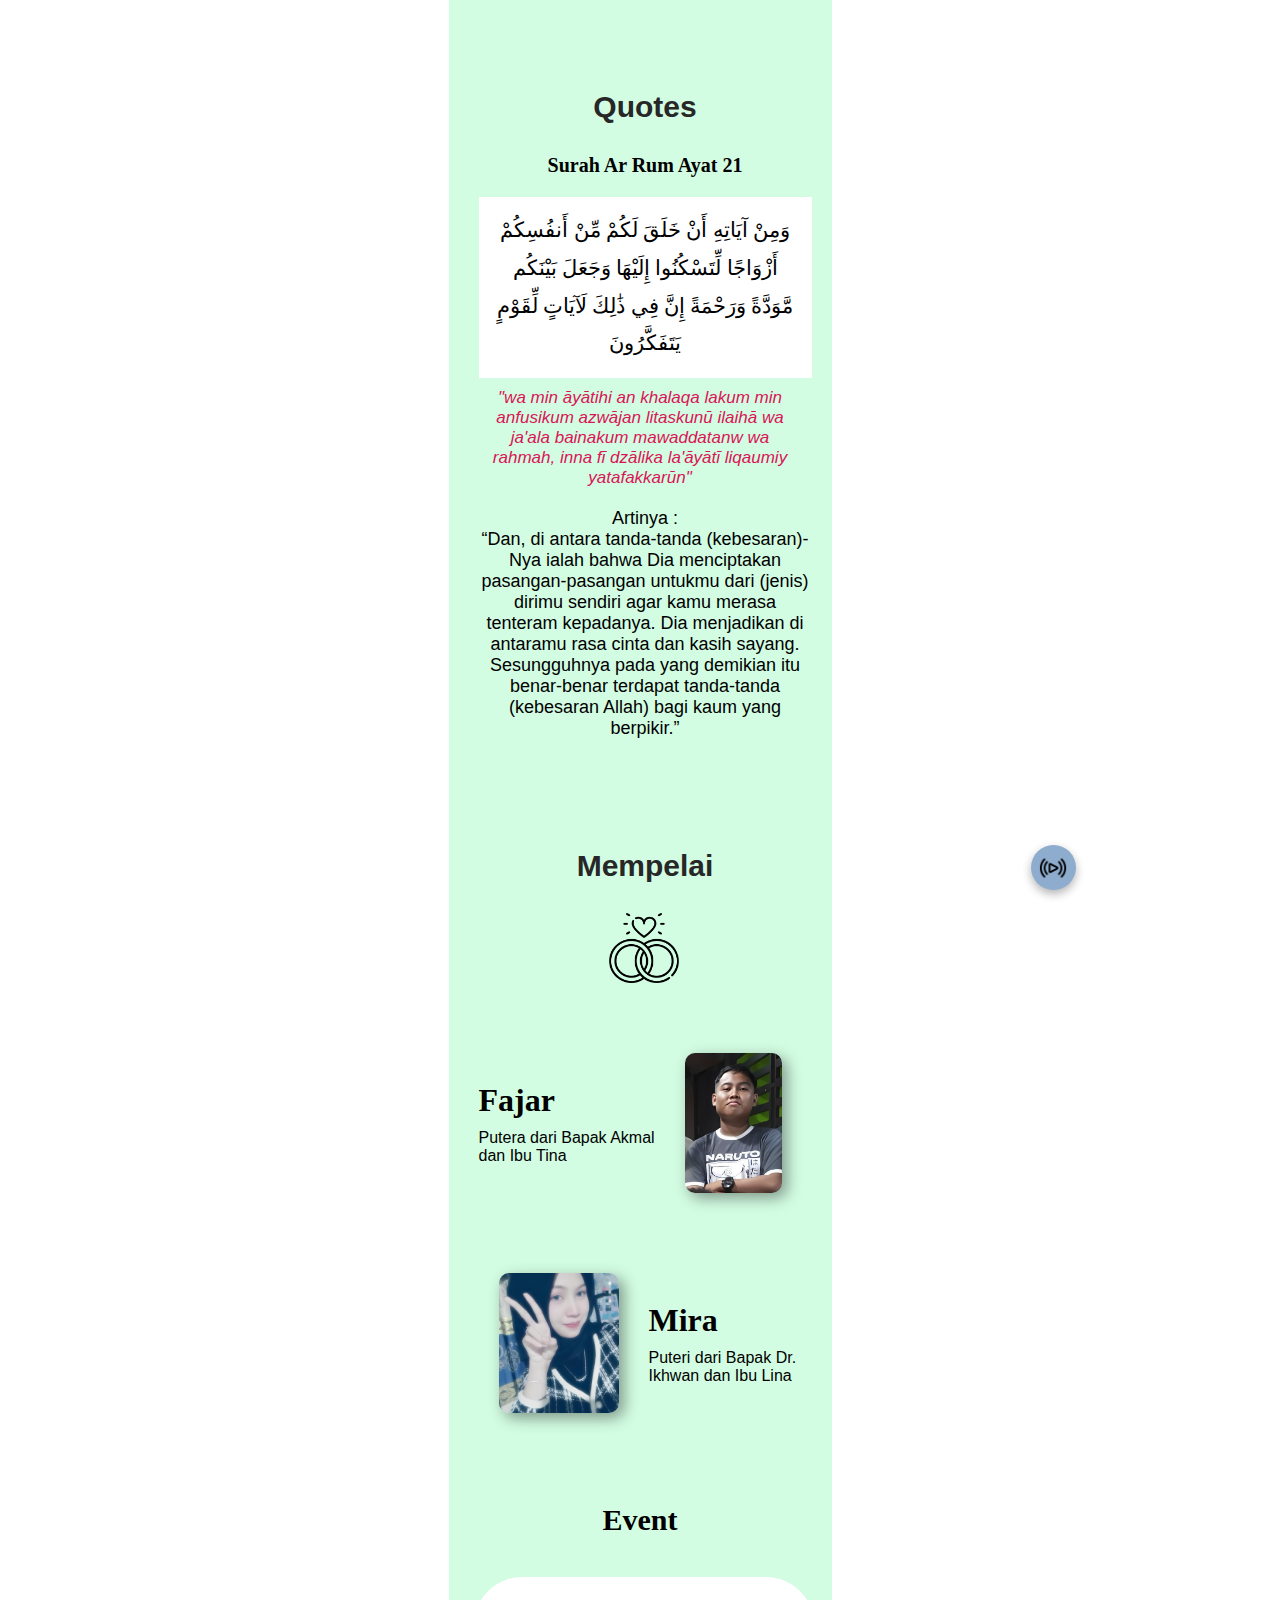
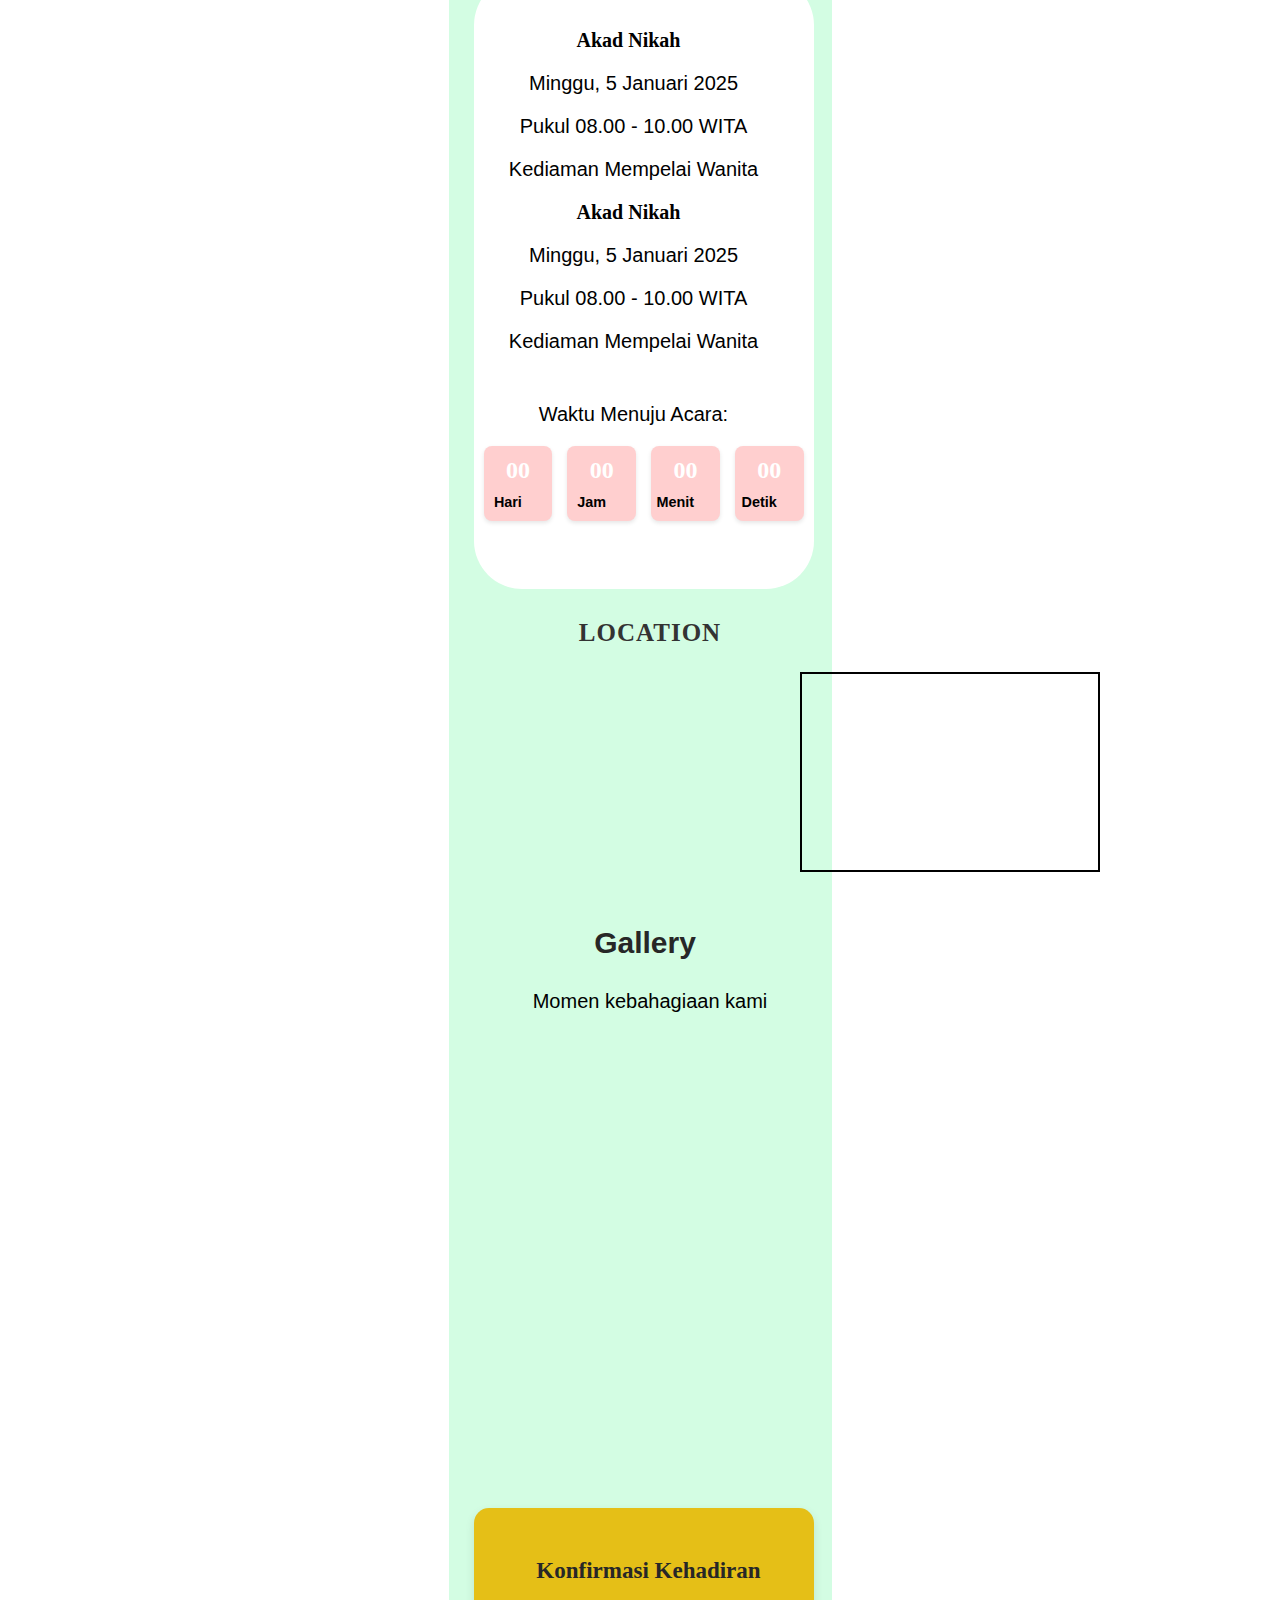
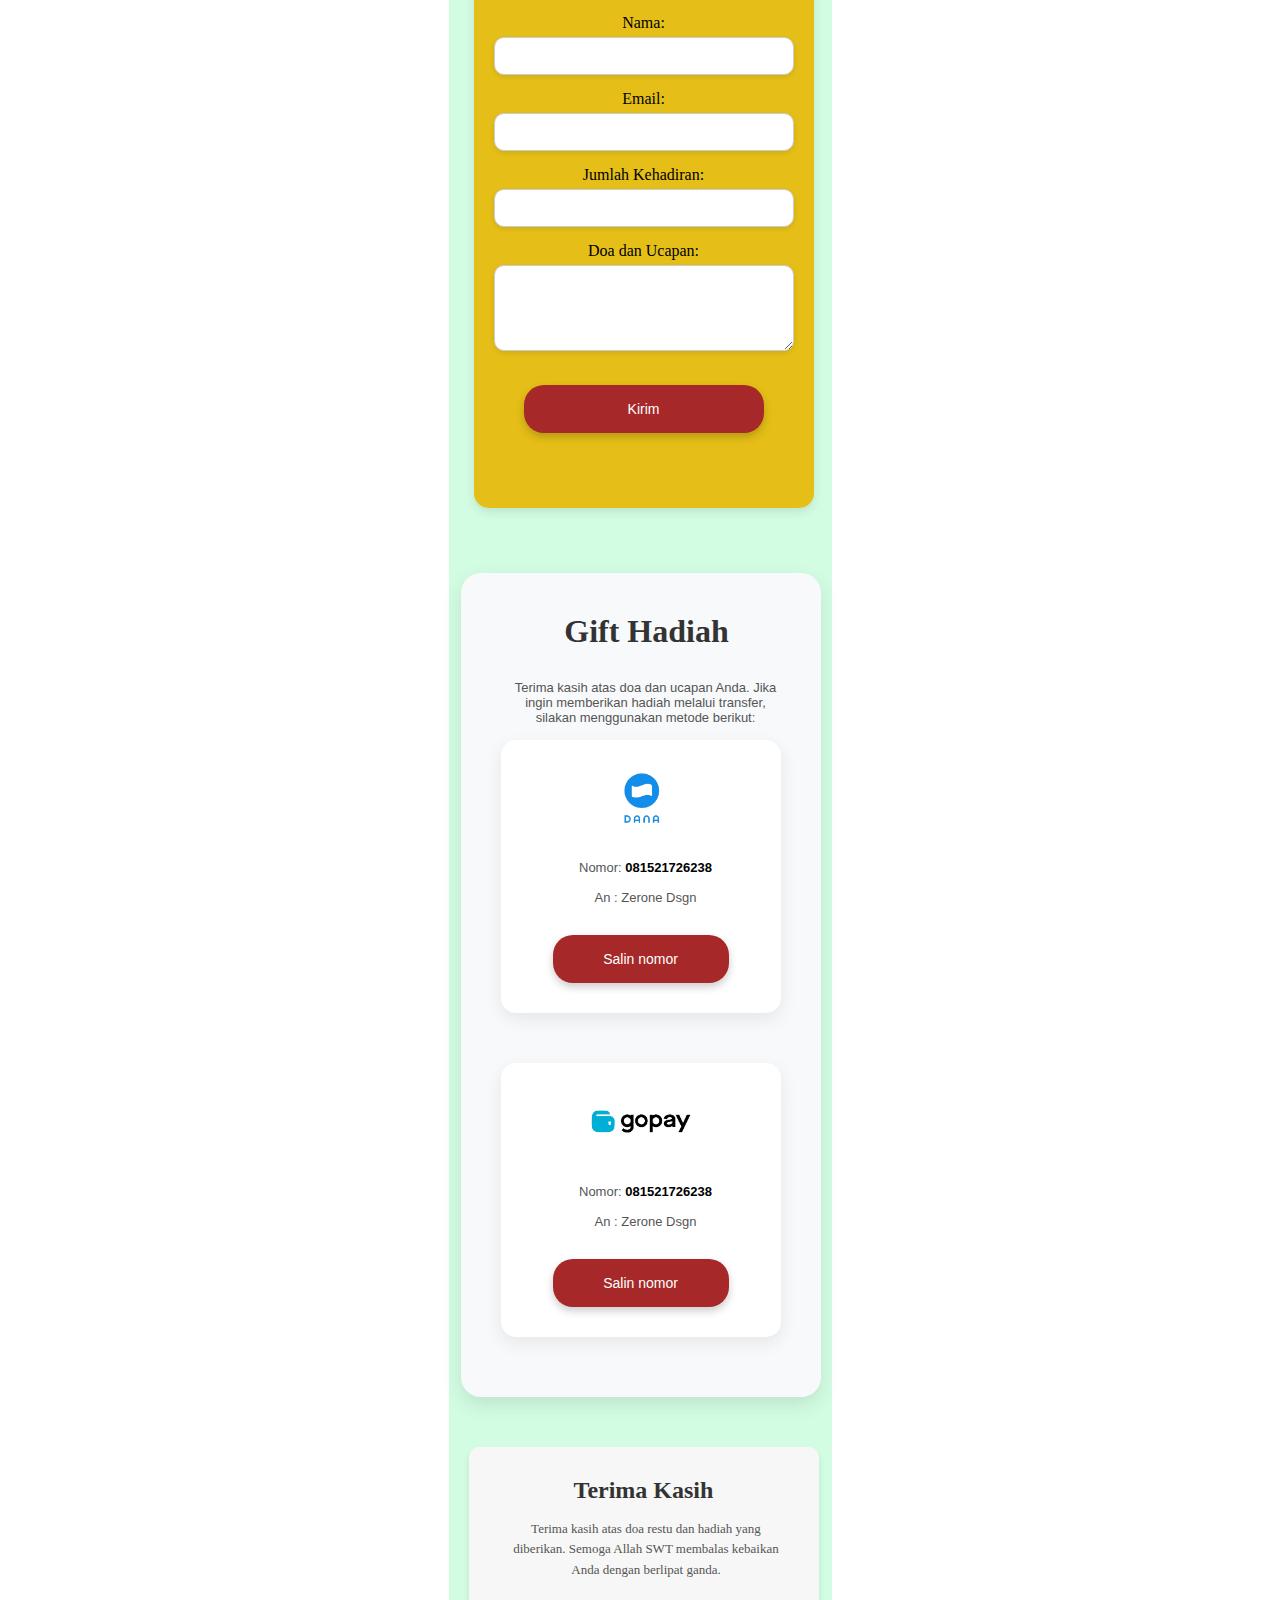
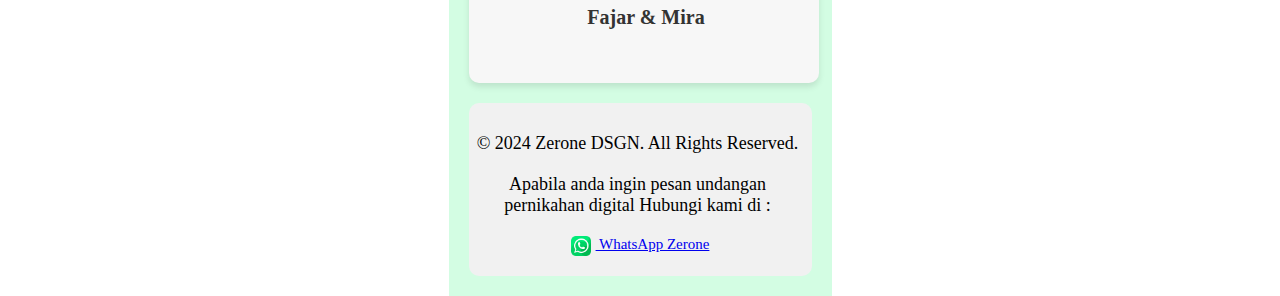
==== commit 80cc5812: "rawr" ====
--- a/halaman-utama.html
+++ b/halaman-utama.html
@@ -62,6 +62,27 @@
                 <p>Minggu, 5 Januari 2025</p>
                 <p>Pukul 08.00 - 10.00 WITA</p>
                 <p class="location">Kediaman Mempelai Wanita</p>
+                <div class="countdown">
+                    <p class="countdown-title">Waktu Menuju Acara:</p>
+                    <div id="countdown-timer">
+                        <div class="countdown-item">
+                            <span id="days">00</span>
+                            <p>Hari</p>
+                        </div>
+                        <div class="countdown-item">
+                            <span id="hours">00</span>
+                            <p>Jam</p>
+                        </div>
+                        <div class="countdown-item">
+                            <span id="minutes">00</span>
+                            <p>Menit</p>
+                        </div>
+                        <div class="countdown-item">
+                            <span id="seconds">00</span>
+                            <p>Detik</p>
+                        </div>
+                    </div>                
+                    </div>
     </div>
 
     <div class="text-center2">
--- a/style2.css
+++ b/style2.css
@@ -17,7 +17,7 @@
 }
 
 .phone-frame {
-  width: 380px;
+  width: 383px;
   background-color: #d3fde3;
   padding: 20px;
   position: relative;
@@ -188,9 +188,10 @@
 .header {
   font-size: 30px;
   text-align: center;
+  font-family: 'Times New Roman', Times, serif;
   margin-top: 60px;
   color: black;
-  font-weight: 900;
+  font-weight: 900;   
   animation: fadeIn 1.3s ease-in forwards;
 }
 
@@ -212,15 +213,63 @@
   padding-bottom: 3rem;
   background-color: white;
   border-radius: 3rem;
- width: 310px;
- align-items: center;
- margin-left: -20px;
+ width: 340px;
+ text-align: center;
+ justify-content: center;
+ margin-left: -35px;
 }
 
 .card-title {
   font-family: 'Arizonia', cursive;
   font-size: 1.5rem;
-}
+  text-align: center;
+}
+
+.countdown {
+  padding: 20px 10px;
+  border-radius: 12px;
+  margin-top: 20px;
+  text-align: center;
+  width: 100%;
+  max-width: 450px;
+  margin: 0 auto;
+}
+
+#countdown-timer {
+  display: flex;
+  justify-content: space-between;
+  gap: 15px;
+}
+
+.countdown-item {
+  display: flex;
+  flex-direction: column; /* Menata elemen secara vertikal */
+  align-items: center; /* Menjaga konten di tengah secara horizontal */
+  justify-content: center; /* Menjaga konten di tengah secara vertikal */
+  padding: 15px;
+  background-color: #ffcfcf;
+  border-radius: 8px;
+  box-shadow: 0 2px 4px rgba(0, 0, 0, 0.1);
+  width: 75px;
+  height: 75px;
+}
+
+.countdown-item span {
+  font-size: 1.5rem;
+  margin-top: 19px;
+  font-weight: bold;
+  display: block;
+  color: #ffffff;
+}
+
+.countdown-item p {
+  text-align: center;
+  font-size: 0.9rem;
+  color: #000000;
+  font-weight: bold;
+  text-align: center; 
+}
+
 
 
 @keyframes fadeIn {
@@ -354,7 +403,7 @@
   width:  340px;
   height: 600px;
   margin: -5px;
-  margin-left: -40px;
+  margin-left: -35px;
   animation: bounceRight 0.8s ease-out;
 }
 
@@ -441,7 +490,7 @@
   border-radius: 20px;
   box-shadow: 0 8px 20px rgba(0, 0, 0, 0.1); 
   margin: 50px auto;
-  margin-left: -11px;
+  margin-left: -8px;
   text-align: center;
 }
 
@@ -595,6 +644,7 @@
 footer p {
   font-size: 18px;
   font-family: 'Times New Roman', Times, serif;
+  margin-right: -15px;
 }
 
 footer img {
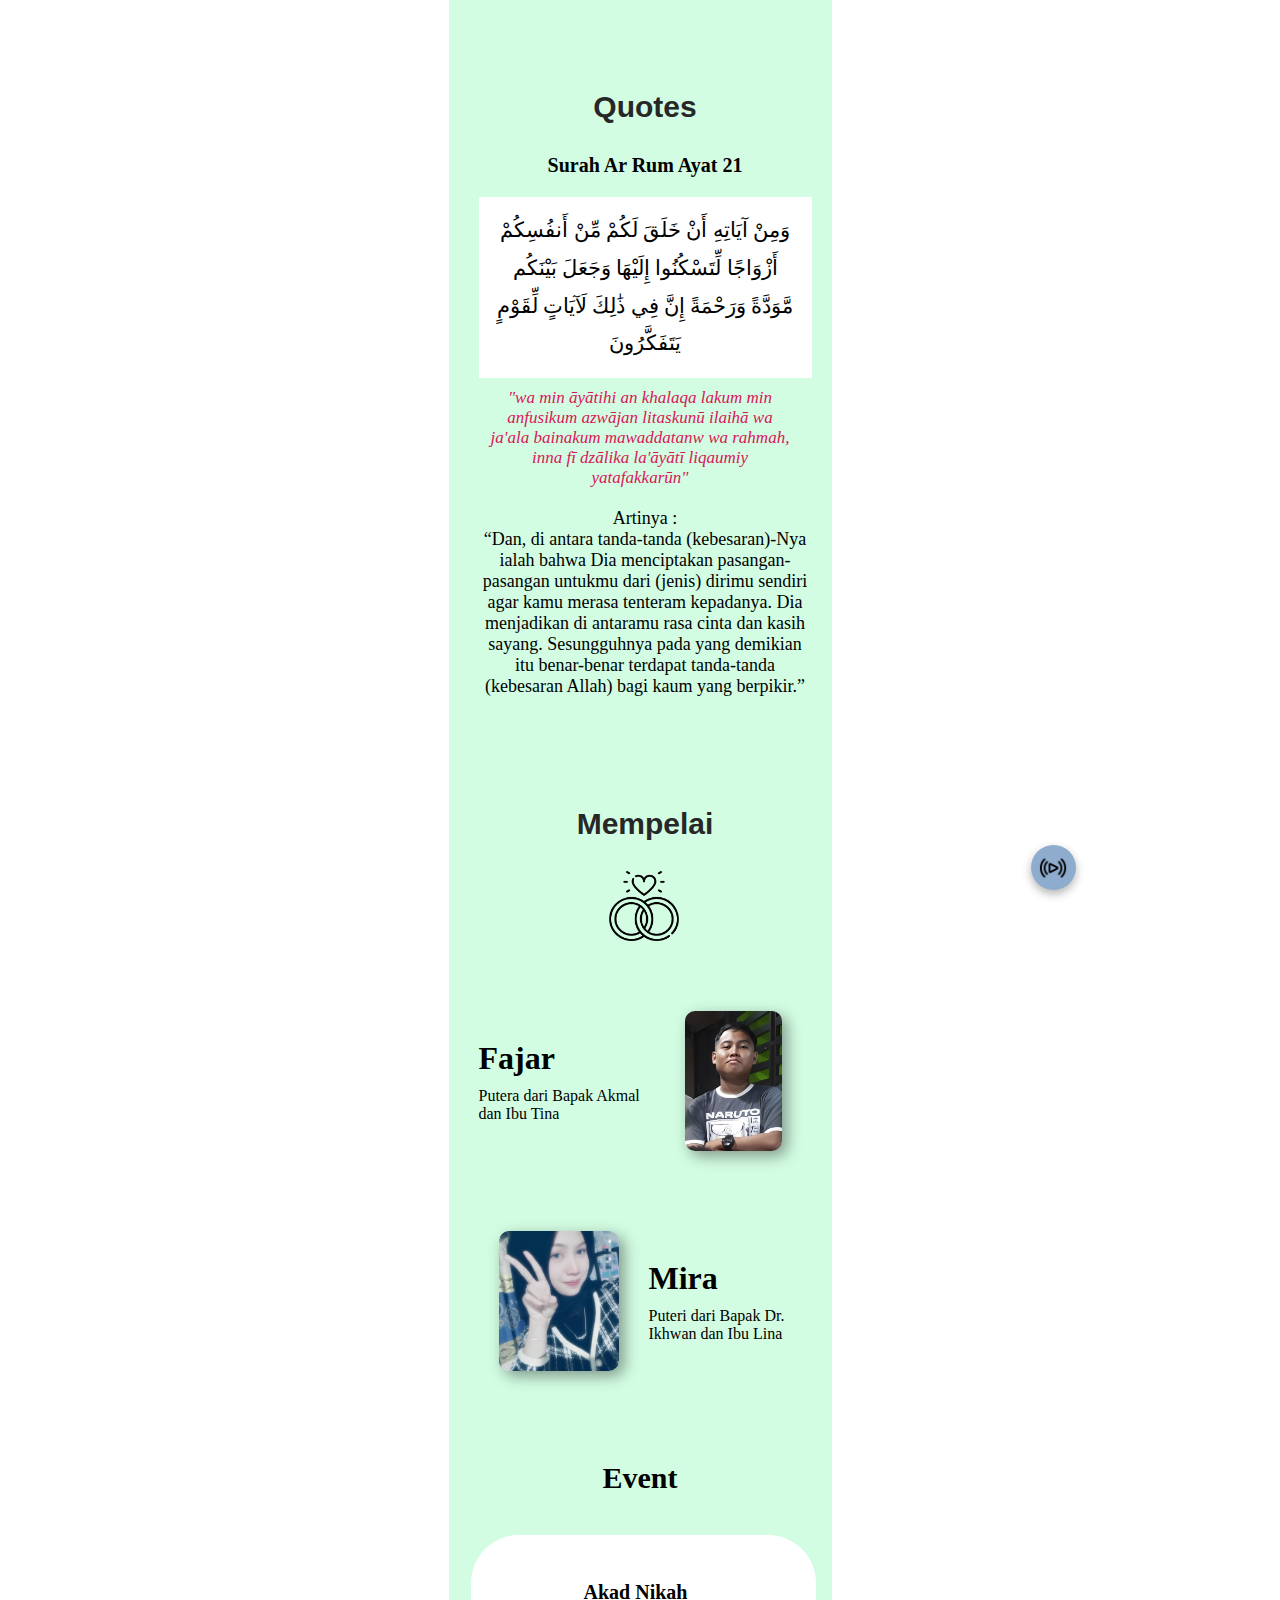
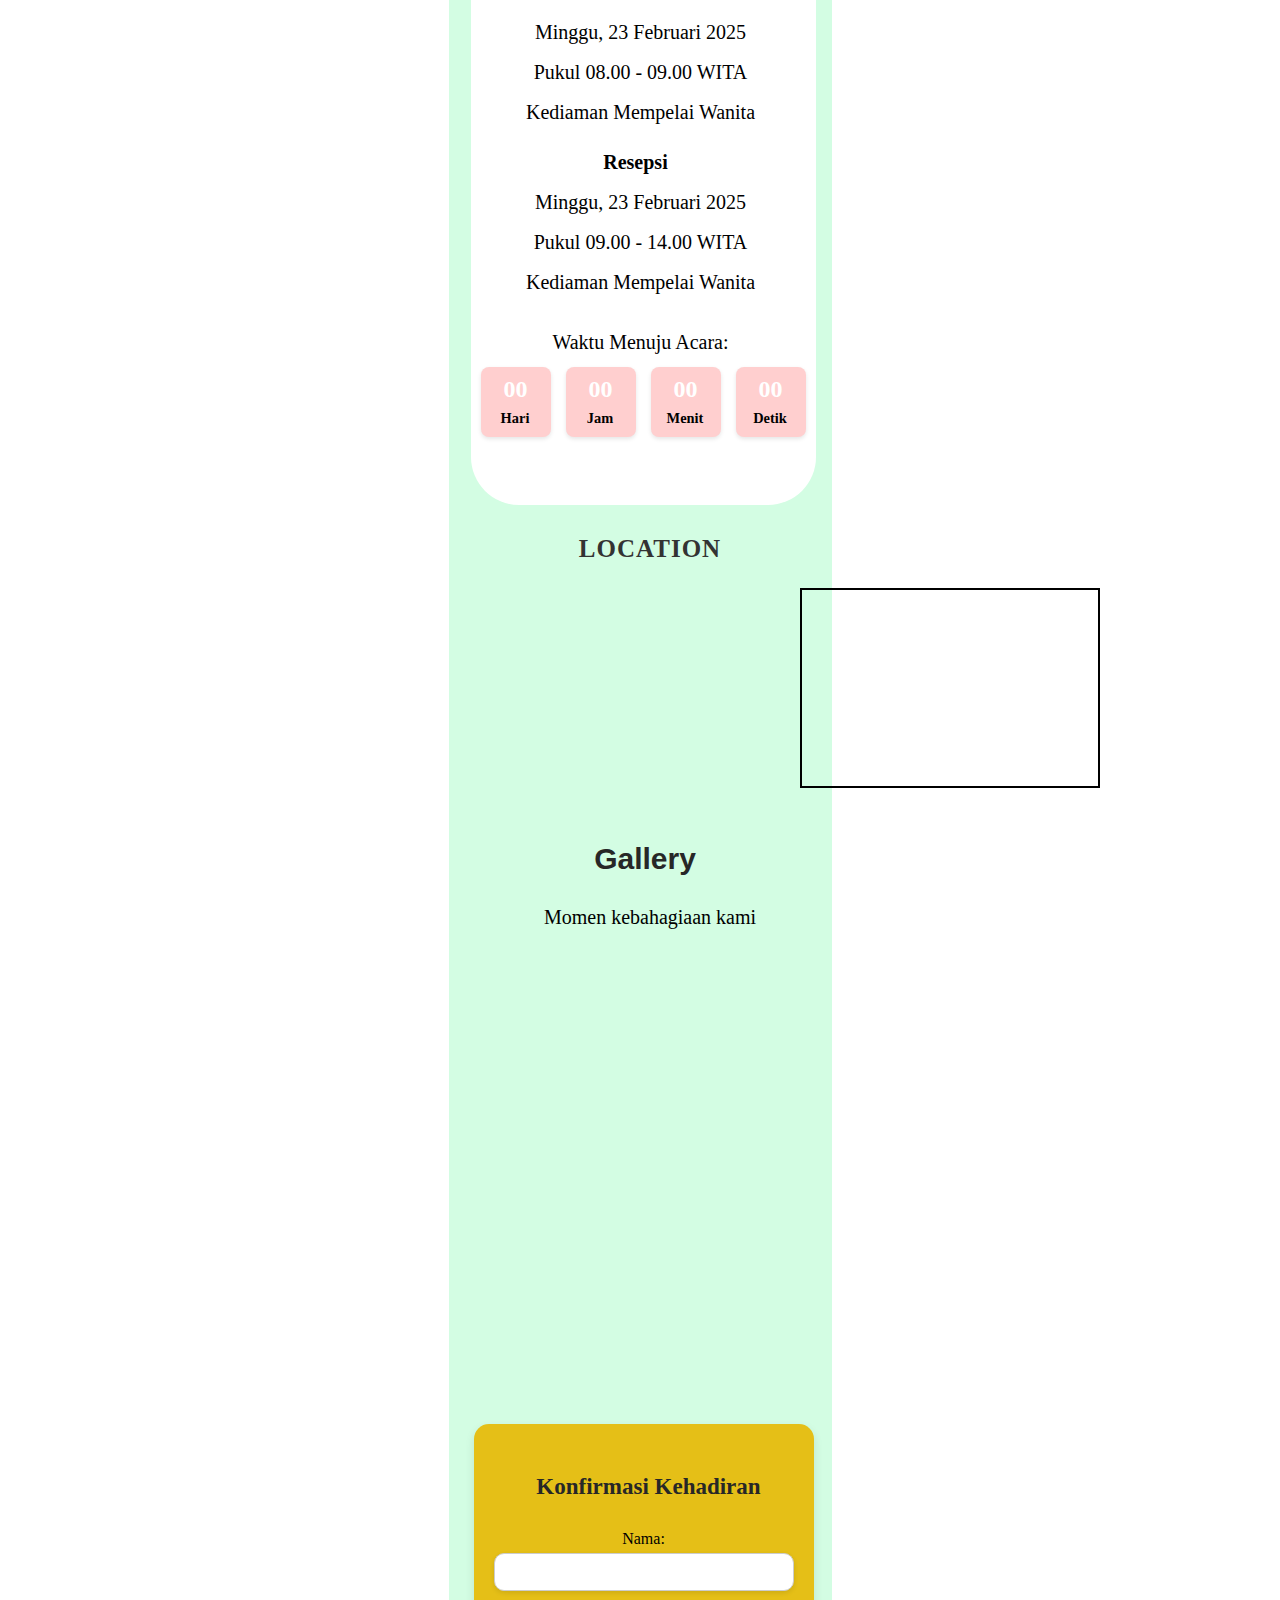
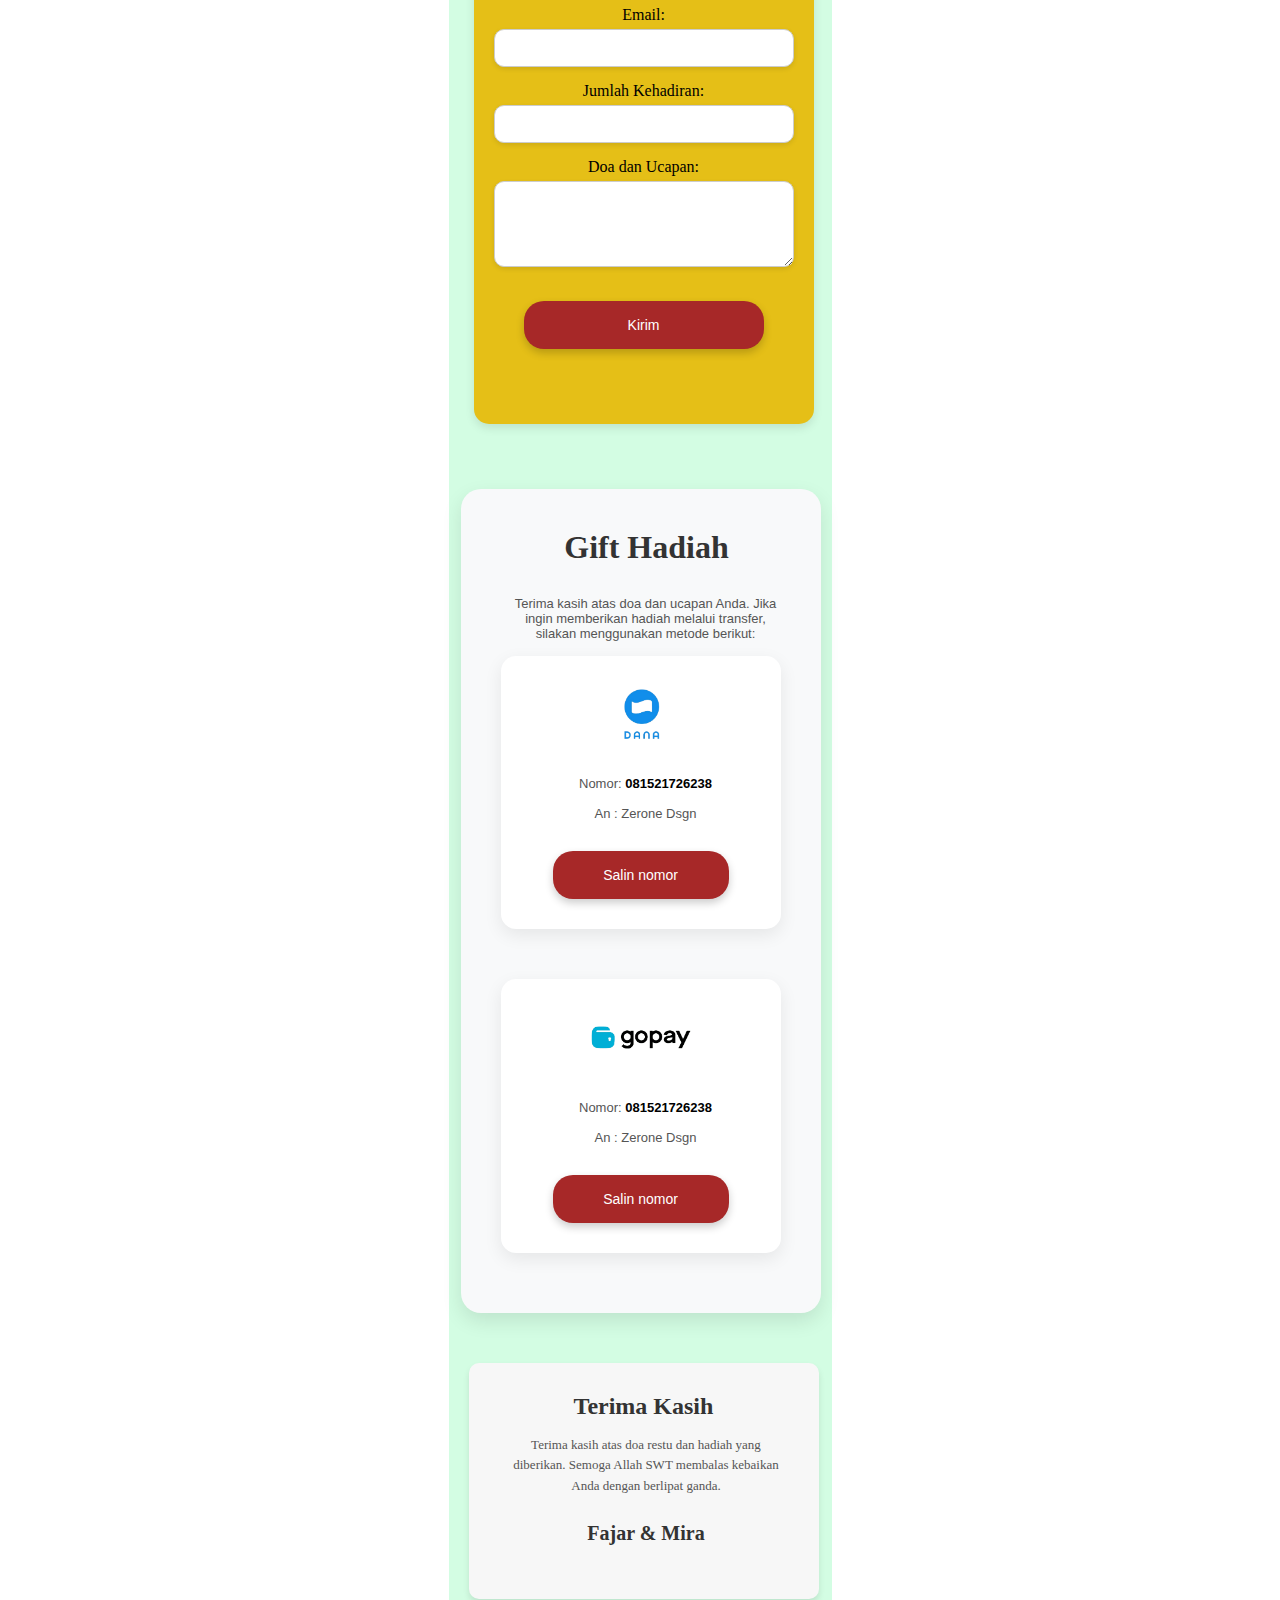
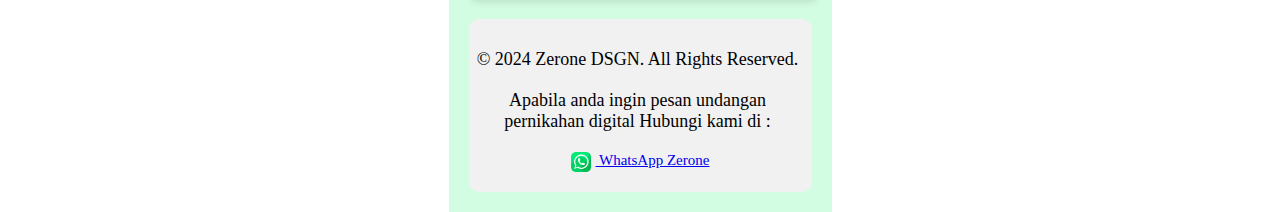
==== commit fff63065: "keren abis" ====
--- a/halaman-utama.html
+++ b/halaman-utama.html
@@ -54,13 +54,13 @@
     <div class="container mx-auto px-4">
         <div class="card border-2 border-pink-500">
             <h2 class="card-title">Akad Nikah</h2>
-                <p>Minggu, 5 Januari 2025</p>
-                <p>Pukul 08.00 - 10.00 WITA</p>
+                <p>Minggu, 23 Februari 2025</p>
+                <p>Pukul 08.00 - 09.00 WITA</p>
                 <p class="location">Kediaman Mempelai Wanita</p>
 
-                <h2 class="card-title">Akad Nikah</h2>
-                <p>Minggu, 5 Januari 2025</p>
-                <p>Pukul 08.00 - 10.00 WITA</p>
+                <h2 class="card-title">Resepsi</h2>
+                <p>Minggu, 23 Februari 2025</p>
+                <p>Pukul 09.00 - 14.00 WITA</p>
                 <p class="location">Kediaman Mempelai Wanita</p>
                 <div class="countdown">
                     <p class="countdown-title">Waktu Menuju Acara:</p>
--- a/style2.css
+++ b/style2.css
@@ -188,7 +188,6 @@
 .header {
   font-size: 30px;
   text-align: center;
-  font-family: 'Times New Roman', Times, serif;
   margin-top: 60px;
   color: black;
   font-weight: 900;   
@@ -203,21 +202,25 @@
   line-height: 1.6; 
 }
 
-p {
-  font-family: 'Arial', sans-serif;
+.p {
+  font-family: Cambria, Cochin, Georgia, Times, 'Times New Roman', serif;
 }
 
 
 .card {
   padding-top: 2rem;
-  padding-bottom: 3rem;
+  padding-bottom: 4rem;
   background-color: white;
   border-radius: 3rem;
- width: 340px;
- text-align: center;
- justify-content: center;
- margin-left: -35px;
-}
+  height: 570px;
+    width: 345px; 
+ margin-left: -38px;
+ place-items: center;
+ display: grid;
+ line-height: 0.5;
+padding-left: 15px;
+}
+
 
 .card-title {
   font-family: 'Arizonia', cursive;
@@ -246,12 +249,13 @@
   flex-direction: column; /* Menata elemen secara vertikal */
   align-items: center; /* Menjaga konten di tengah secara horizontal */
   justify-content: center; /* Menjaga konten di tengah secara vertikal */
-  padding: 15px;
   background-color: #ffcfcf;
   border-radius: 8px;
   box-shadow: 0 2px 4px rgba(0, 0, 0, 0.1);
-  width: 75px;
-  height: 75px;
+ height: 70px;
+ width: 70px;
+  line-height: 1;
+  margin-left: -15px;
 }
 
 .countdown-item span {
@@ -267,7 +271,7 @@
   font-size: 0.9rem;
   color: #000000;
   font-weight: bold;
-  text-align: center; 
+  margin-right: -19px;
 }
 
 
